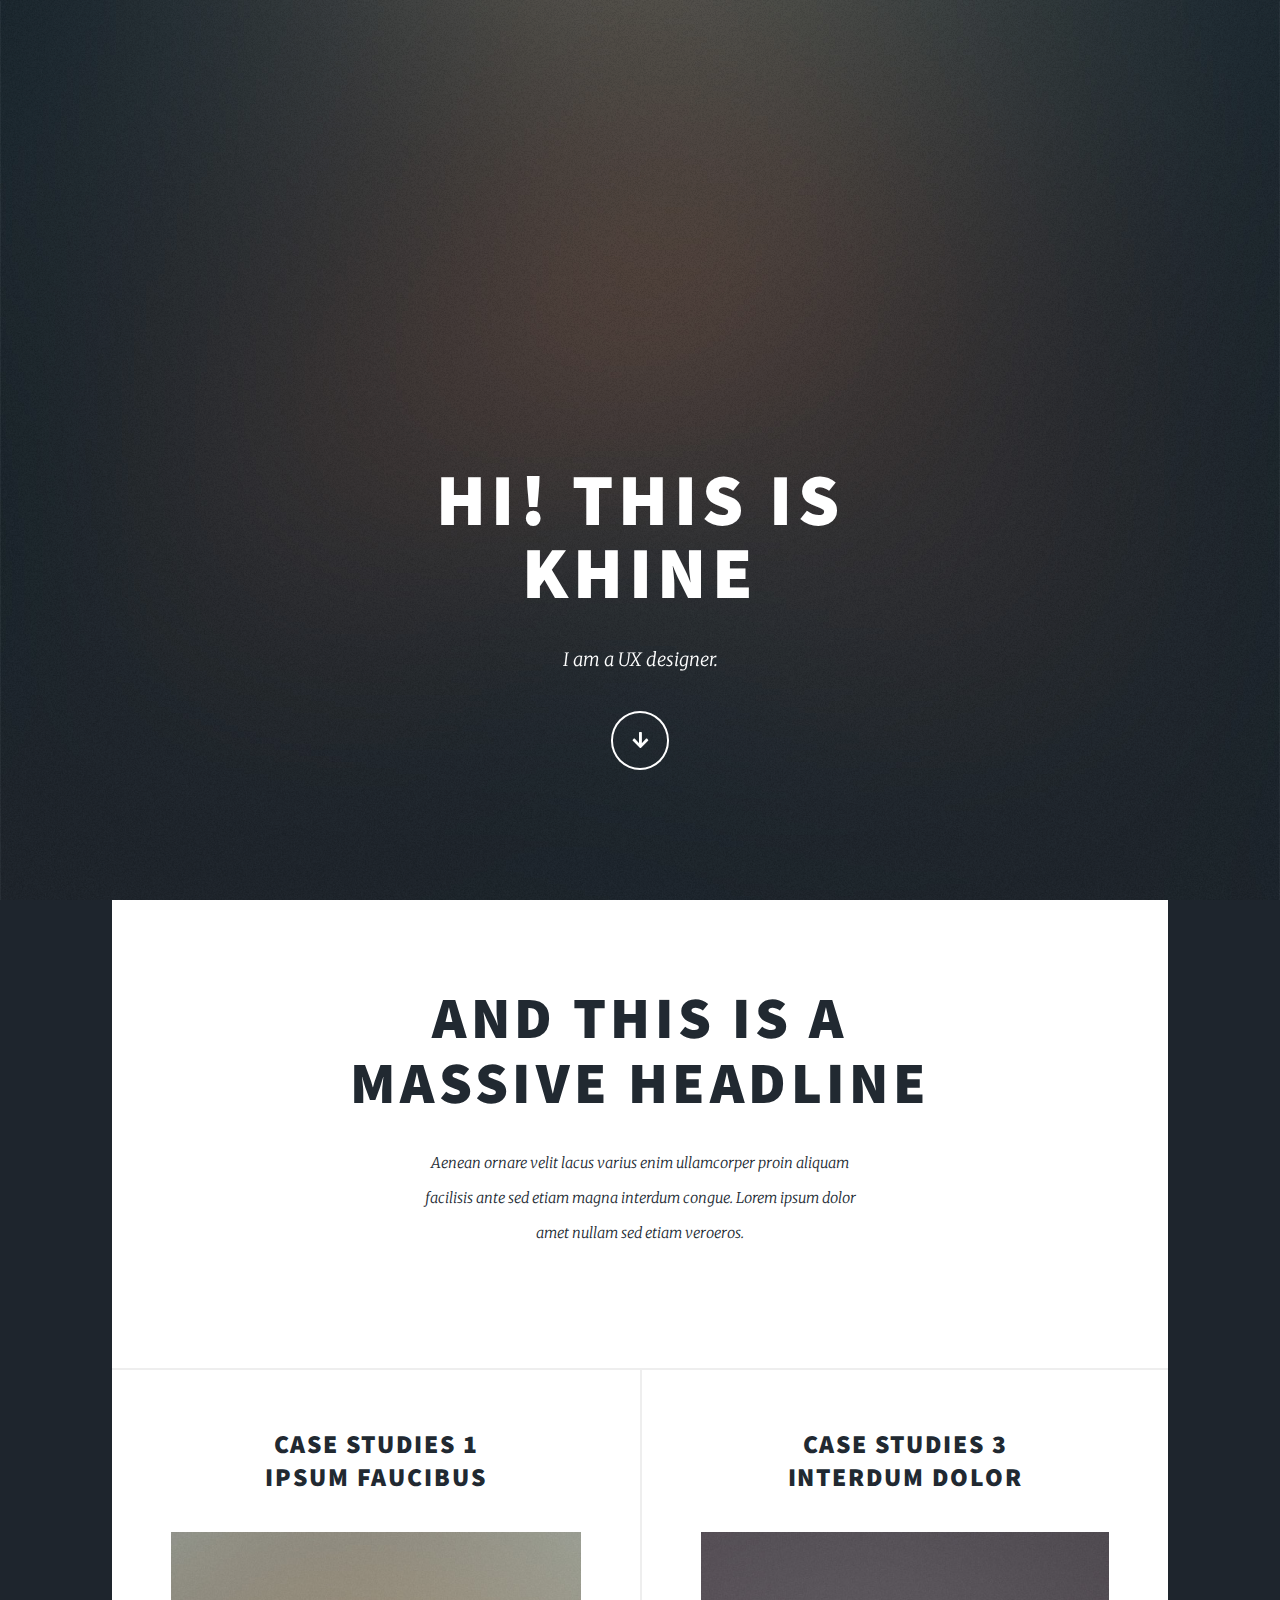
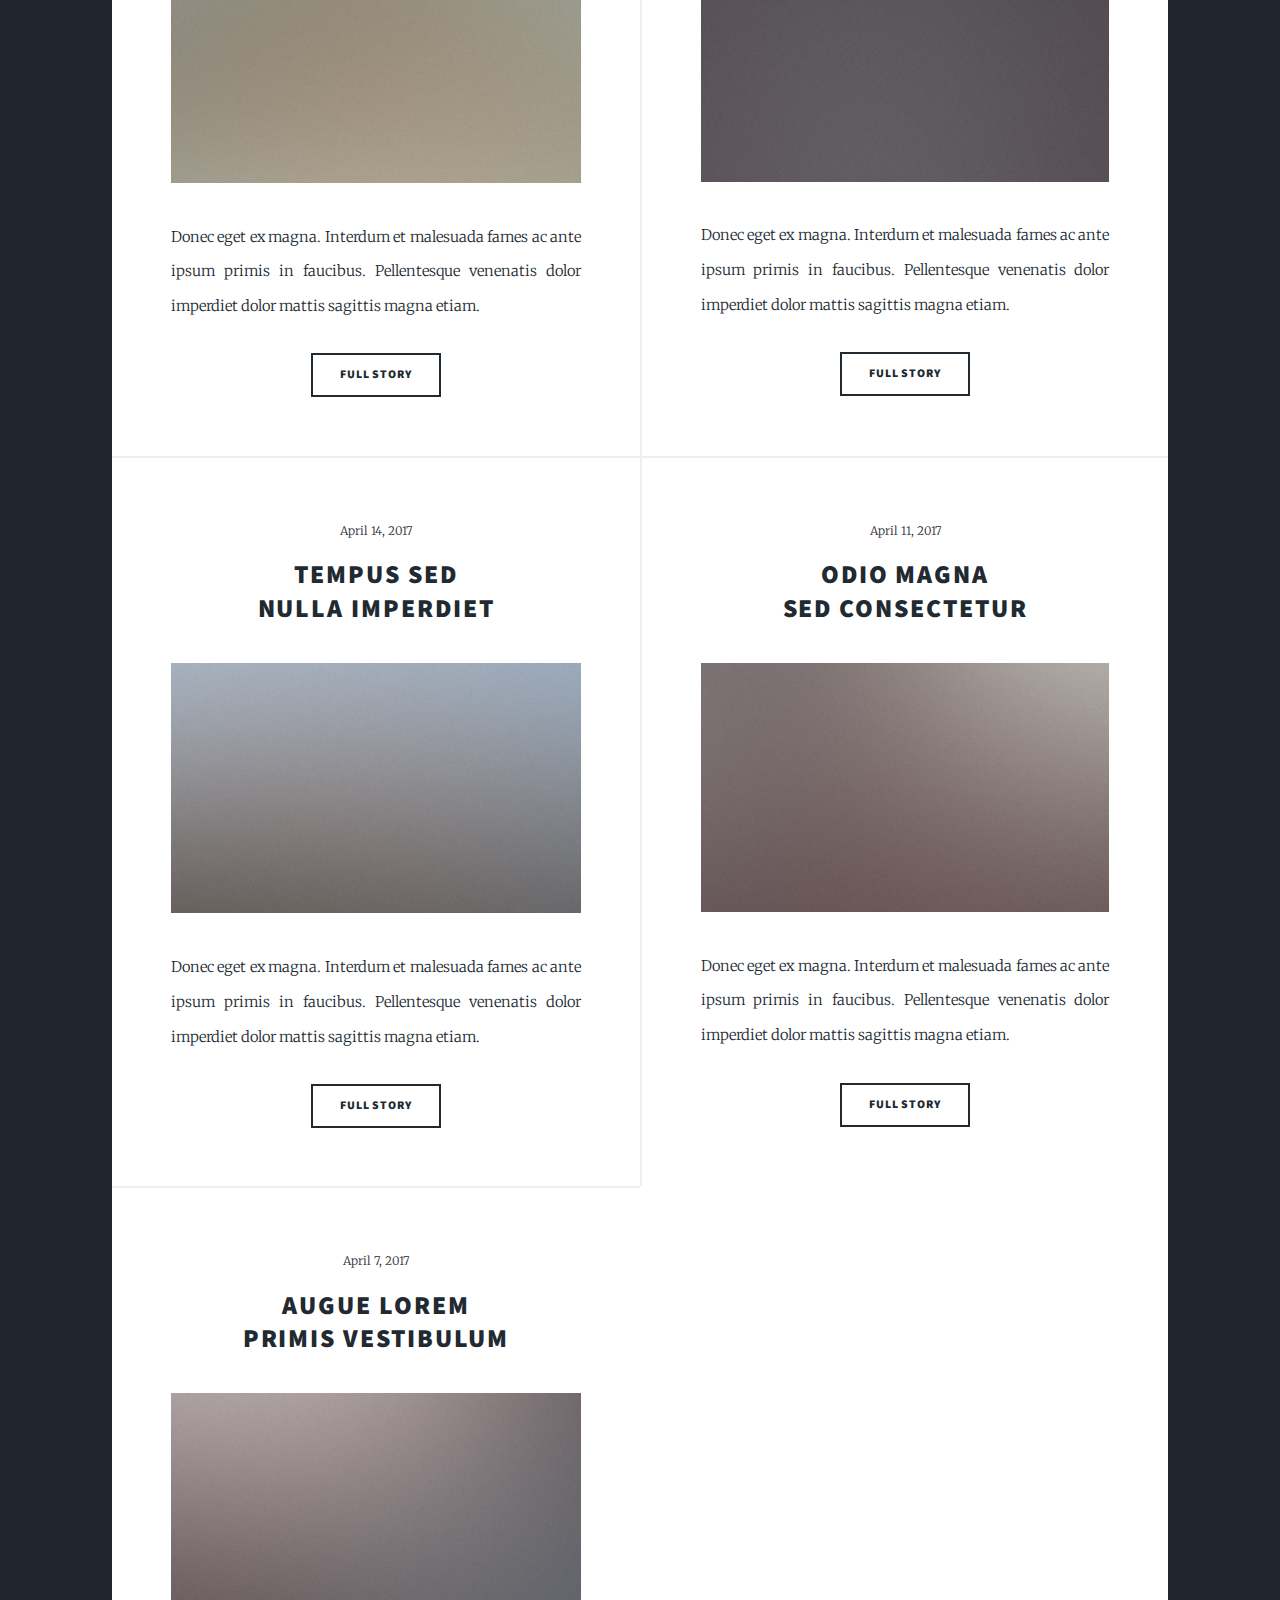
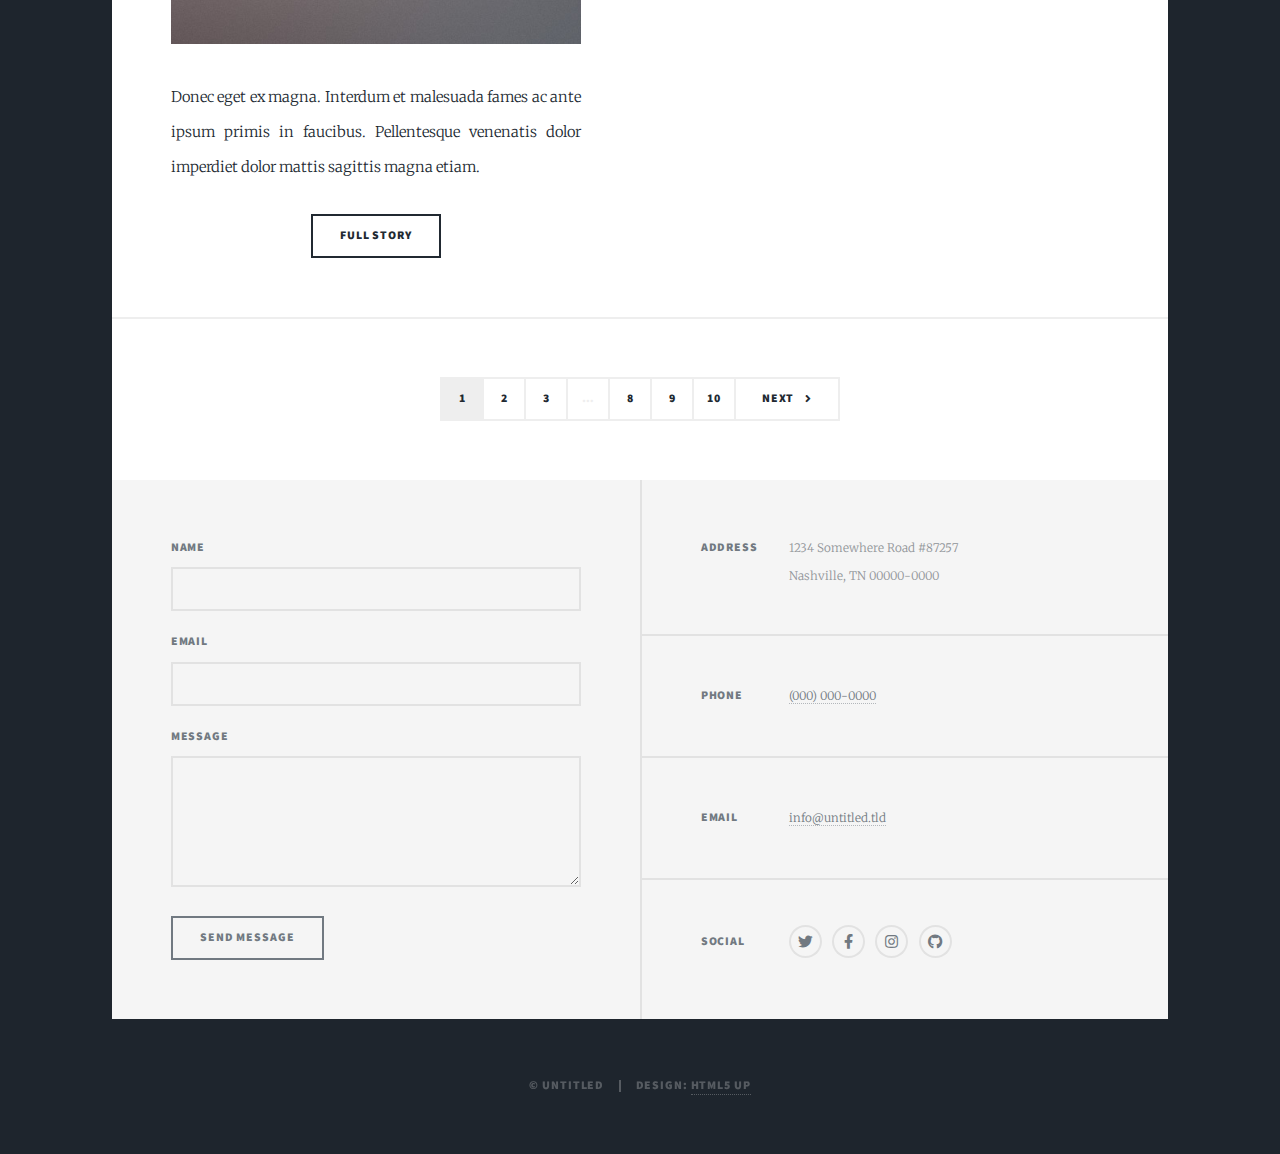
==== index.html @ d85bef2a "Add files via upload" ====
<!DOCTYPE HTML>
<!--
	Massively by HTML5 UP
	html5up.net | @ajlkn
	Free for personal and commercial use under the CCA 3.0 license (html5up.net/license)
-->
<html>
	<head>
		<title>My Portfolio</title>
		<meta charset="utf-8" />
		<meta name="viewport" content="width=device-width, initial-scale=1, user-scalable=no" />
		<link rel="stylesheet" href="assets/css/main.css" />
		<noscript><link rel="stylesheet" href="assets/css/noscript.css" /></noscript>
	</head>
	<body class="is-preload">

		<!-- Wrapper -->
			<div id="wrapper" class="fade-in">

				<!-- Intro -->
					<div id="intro">
						
						<h1>Hi!	This is<br />
						Khine</h1>
						<p>I am a UX designer<!--a href="https://twitter.com/ajlkn">@ajlkn</a> for <a href="https://html5up.net">HTML5 UP</a><br />
						and released for free under the <a href="https://html5up.net/license">Creative Commons license</a-->.</p>
						<ul class="actions">
							<li><a href="#header" class="button icon solid solo fa-arrow-down scrolly">Continue</a></li>
						</ul>
					</div>

				<!-- Header -->
					<header id="header">
						<a href="index.html" class="logo">About Me</a>
					</header>

				<!-- Nav 
					<nav id="nav">
						<ul class="links">
							<li class="active"><a href="index.html">Case studies</a></li>
							<li><a href="generic.html">Projects</a></li>
							<li><a href="elements.html">Expertise</a></li>
							<li><a href="elements.html">About me</a></li>
						</ul>
						<ul class="icons">
							<li><a href="#" class="icon brands fa-twitter"><span class="label">Twitter</span></a></li>
							<li><a href="#" class="icon brands fa-facebook-f"><span class="label">Facebook</span></a></li>
							<li><a href="#" class="icon brands fa-instagram"><span class="label">Instagram</span></a></li>
							<li><a href="#" class="icon brands fa-github"><span class="label">GitHub</span></a></li>
						</ul>
					</nav>
				-->
				<!-- Main -->
					<div id="main">

						<!-- Featured Post -->
							<article class="post featured">
								<header class="major">
									<!--span class="date">April 25, 2017</span-->
									<h2><a href="#">And this is a<br />
									massive headline</a></h2>
									<p>Aenean ornare velit lacus varius enim ullamcorper proin aliquam<br />
									facilisis ante sed etiam magna interdum congue. Lorem ipsum dolor<br />
									amet nullam sed etiam veroeros.</p>
								</header>
								<!--a href="#" class="image main"><img src="images/pic01.jpg" alt="" /></a>
								<ul class="actions special">
									<li><a href="#" class="button large">Full Story</a></li>
								</ul-->
							</article>

						<!-- Posts -->
							<section class="posts">
								<article>
									<header>
										
										<h2><a href="#">Case studies 1<br />
										ipsum faucibus</a></h2>
									</header>
									<a href="#" class="image fit"><img src="images/pic02.jpg" alt="" /></a>
									<p>Donec eget ex magna. Interdum et malesuada fames ac ante ipsum primis in faucibus. Pellentesque venenatis dolor imperdiet dolor mattis sagittis magna etiam.</p>
									<ul class="actions special">
										<li><a href="#" class="button">Full Story</a></li>
									</ul>
								</article>
								<article>
									<header>
										<!--span class="date">April 22, 2017</span>
										<h2><a href="#">Case studies 2<br />
										imperdiet lorem</a></h2>
									</header>
									<a href="#" class="image fit"><img src="images/pic03.jpg" alt="" /></a>
									<p>Donec eget ex magna. Interdum et malesuada fames ac ante ipsum primis in faucibus. Pellentesque venenatis dolor imperdiet dolor mattis sagittis magna etiam.</p>
									<ul class="actions special">
										<li><a href="#" class="button">Full Story</a></li>
									</ul>
								</article>
								<article>
									<header>
										<!--span class="date">April 18, 2017</span-->
										<h2><a href="#">Case studies 3<br />
										interdum dolor</a></h2>
									</header>
									<a href="#" class="image fit"><img src="images/pic04.jpg" alt="" /></a>
									<p>Donec eget ex magna. Interdum et malesuada fames ac ante ipsum primis in faucibus. Pellentesque venenatis dolor imperdiet dolor mattis sagittis magna etiam.</p>
									<ul class="actions special">
										<li><a href="#" class="button">Full Story</a></li>
									</ul>
								</article>
								<article>
									<header>
										<span class="date">April 14, 2017</span>
										<h2><a href="#">Tempus sed<br />
										nulla imperdiet</a></h2>
									</header>
									<a href="#" class="image fit"><img src="images/pic05.jpg" alt="" /></a>
									<p>Donec eget ex magna. Interdum et malesuada fames ac ante ipsum primis in faucibus. Pellentesque venenatis dolor imperdiet dolor mattis sagittis magna etiam.</p>
									<ul class="actions special">
										<li><a href="#" class="button">Full Story</a></li>
									</ul>
								</article>
								<article>
									<header>
										<span class="date">April 11, 2017</span>
										<h2><a href="#">Odio magna<br />
										sed consectetur</a></h2>
									</header>
									<a href="#" class="image fit"><img src="images/pic06.jpg" alt="" /></a>
									<p>Donec eget ex magna. Interdum et malesuada fames ac ante ipsum primis in faucibus. Pellentesque venenatis dolor imperdiet dolor mattis sagittis magna etiam.</p>
									<ul class="actions special">
										<li><a href="#" class="button">Full Story</a></li>
									</ul>
								</article>
								<article>
									<header>
										<span class="date">April 7, 2017</span>
										<h2><a href="#">Augue lorem<br />
										primis vestibulum</a></h2>
									</header>
									<a href="#" class="image fit"><img src="images/pic07.jpg" alt="" /></a>
									<p>Donec eget ex magna. Interdum et malesuada fames ac ante ipsum primis in faucibus. Pellentesque venenatis dolor imperdiet dolor mattis sagittis magna etiam.</p>
									<ul class="actions special">
										<li><a href="#" class="button">Full Story</a></li>
									</ul>
								</article>
							</section>

						<!-- Footer -->
							<footer>
								<div class="pagination">
									<!--<a href="#" class="previous">Prev</a>-->
									<a href="#" class="page active">1</a>
									<a href="#" class="page">2</a>
									<a href="#" class="page">3</a>
									<span class="extra">&hellip;</span>
									<a href="#" class="page">8</a>
									<a href="#" class="page">9</a>
									<a href="#" class="page">10</a>
									<a href="#" class="next">Next</a>
								</div>
							</footer>

					</div>

				<!-- Footer -->
					<footer id="footer">
						<section>
							<form method="post" action="#">
								<div class="fields">
									<div class="field">
										<label for="name">Name</label>
										<input type="text" name="name" id="name" />
									</div>
									<div class="field">
										<label for="email">Email</label>
										<input type="text" name="email" id="email" />
									</div>
									<div class="field">
										<label for="message">Message</label>
										<textarea name="message" id="message" rows="3"></textarea>
									</div>
								</div>
								<ul class="actions">
									<li><input type="submit" value="Send Message" /></li>
								</ul>
							</form>
						</section>
						<section class="split contact">
							<section class="alt">
								<h3>Address</h3>
								<p>1234 Somewhere Road #87257<br />
								Nashville, TN 00000-0000</p>
							</section>
							<section>
								<h3>Phone</h3>
								<p><a href="#">(000) 000-0000</a></p>
							</section>
							<section>
								<h3>Email</h3>
								<p><a href="#">info@untitled.tld</a></p>
							</section>
							<section>
								<h3>Social</h3>
								<ul class="icons alt">
									<li><a href="#" class="icon brands alt fa-twitter"><span class="label">Twitter</span></a></li>
									<li><a href="#" class="icon brands alt fa-facebook-f"><span class="label">Facebook</span></a></li>
									<li><a href="#" class="icon brands alt fa-instagram"><span class="label">Instagram</span></a></li>
									<li><a href="#" class="icon brands alt fa-github"><span class="label">GitHub</span></a></li>
								</ul>
							</section>
						</section>
					</footer>

				<!-- Copyright -->
					<div id="copyright">
						<ul><li>&copy; Untitled</li><li>Design: <a href="https://html5up.net">HTML5 UP</a></li></ul>
					</div>

			</div>

		<!-- Scripts -->
			<script src="assets/js/jquery.min.js"></script>
			<script src="assets/js/jquery.scrollex.min.js"></script>
			<script src="assets/js/jquery.scrolly.min.js"></script>
			<script src="assets/js/browser.min.js"></script>
			<script src="assets/js/breakpoints.min.js"></script>
			<script src="assets/js/util.js"></script>
			<script src="assets/js/main.js"></script>

	</body>
</html>
---- assets/css/main.css ----
@import url(fontawesome-all.min.css);
@import url("https://fonts.googleapis.com/css?family=Merriweather:300,700,300italic,700italic|Source+Sans+Pro:900");

/*
	Massively by HTML5 UP
	html5up.net | @ajlkn
	Free for personal and commercial use under the CCA 3.0 license (html5up.net/license)
*/

html, body, div, span, applet, object,
iframe, h1, h2, h3, h4, h5, h6, p, blockquote,
pre, a, abbr, acronym, address, big, cite,
code, del, dfn, em, img, ins, kbd, q, s, samp,
small, strike, strong, sub, sup, tt, var, b,
u, i, center, dl, dt, dd, ol, ul, li, fieldset,
form, label, legend, table, caption, tbody,
tfoot, thead, tr, th, td, article, aside,
canvas, details, embed, figure, figcaption,
footer, header, hgroup, menu, nav, output, ruby,
section, summary, time, mark, audio, video {
	margin: 0;
	padding: 0;
	border: 0;
	font-size: 100%;
	font: inherit;
	vertical-align: baseline;}

article, aside, details, figcaption, figure,
footer, header, hgroup, menu, nav, section {
	display: block;}

body {
	line-height: 1;
}

ol, ul {
	list-style: none;
}

blockquote, q {
	quotes: none;
}

	blockquote:before, blockquote:after, q:before, q:after {
		content: '';
		content: none;
	}

table {
	border-collapse: collapse;
	border-spacing: 0;
}

body {
	-webkit-text-size-adjust: none;
}

mark {
	background-color: transparent;
	color: inherit;
}

input::-moz-focus-inner {
	border: 0;
	padding: 0;
}

input, select, textarea {
	-moz-appearance: none;
	-webkit-appearance: none;
	-ms-appearance: none;
	appearance: none;
}

/* Basic */

	@-ms-viewport {
		width: device-width;
	}

	body {
		-ms-overflow-style: scrollbar;
	}

	@media screen and (max-width: 480px) {

		html, body {
			min-width: 320px;
		}

	}

	html {
		box-sizing: border-box;
	}

	*, *:before, *:after {
		box-sizing: inherit;
	}

	body {
		background-color: #1e252d;
	}

		body.is-preload *, body.is-preload *:before, body.is-preload *:after {
			-moz-animation: none !important;
			-webkit-animation: none !important;
			-ms-animation: none !important;
			animation: none !important;
			-moz-transition: none !important;
			-webkit-transition: none !important;
			-ms-transition: none !important;
			transition: none !important;
		}

/* Type */

	html {
		font-size: 16pt;
	}

		@media screen and (max-width: 1680px) {

			html {
				font-size: 12pt;
			}

		}

		@media screen and (max-width: 1280px) {

			html {
				font-size: 11pt;
			}

		}

		@media screen and (max-width: 360px) {

			html {
				font-size: 10pt;
			}

		}

	body {
		color: #212931;
	}

	body, input, select, textarea {
		font-family: "Merriweather", Georgia, serif;
		font-weight: 300;
		font-size: 1rem;
		line-height: 2.375;
	}

	a {
		-moz-transition: color 0.2s ease-in-out, background-color 0.2s ease-in-out, border-color 0.2s ease-in-out, box-shadow 0.2s ease-in-out;
		-webkit-transition: color 0.2s ease-in-out, background-color 0.2s ease-in-out, border-color 0.2s ease-in-out, box-shadow 0.2s ease-in-out;
		-ms-transition: color 0.2s ease-in-out, background-color 0.2s ease-in-out, border-color 0.2s ease-in-out, box-shadow 0.2s ease-in-out;
		transition: color 0.2s ease-in-out, background-color 0.2s ease-in-out, border-color 0.2s ease-in-out, box-shadow 0.2s ease-in-out;
		border-bottom: dotted 1px;
		text-decoration: none;
	}

		a:hover {
			border-bottom-color: transparent;
		}

	strong, b {
		font-weight: 600;
	}

	em, i {
		font-style: italic;
	}

	p {
		text-align: justify;
		margin: 0 0 2rem 0;
	}

	h1, h2, h3, h4, h5, h6 {
		font-family: "Source Sans Pro", Helvetica, sans-serif;
		font-weight: 900;
		line-height: 1.5;
		letter-spacing: 0.075em;
		text-transform: uppercase;
		margin: 0 0 1rem 0;
	}

		h1 a, h2 a, h3 a, h4 a, h5 a, h6 a {
			border-bottom: 0;
			color: inherit;
			text-decoration: none;
		}

	h1 {
		font-size: 4rem;
		line-height: 1.1;
		margin: 0 0 2rem 0;
	}

	h2 {
		font-size: 1.75rem;
		line-height: 1.3;
		margin: 0 0 1.5rem 0;
	}

	h3 {
		font-size: 1.25rem;
		margin: 0 0 1.5rem 0;
	}

	h4 {
		font-size: 1rem;
	}

	h5 {
		font-size: 0.9rem;
	}

	h6 {
		font-size: 0.8rem;
	}

	sub {
		font-size: 0.8rem;
		position: relative;
		top: 0.5rem;
	}

	sup {
		font-size: 0.8rem;
		position: relative;
		top: -0.5rem;
	}

	blockquote {
		border-left: solid 4px;
		font-style: italic;
		margin: 0 0 2rem 0;
		padding: 0.5rem 0 0.5rem 2rem;
	}

	code {
		border: solid 2px;
		font-family: "Courier New", monospace;
		font-size: 0.9rem;
		margin: 0 0.25rem;
		padding: 0.25rem 0.65rem;
	}

	pre {
		-webkit-overflow-scrolling: touch;
		font-family: "Courier New", monospace;
		font-size: 0.9rem;
		margin: 0 0 2rem 0;
	}

		pre code {
			display: block;
			line-height: 1.75;
			padding: 1rem 1.5rem;
			overflow-x: auto;
		}

	hr {
		border: 0;
		border-bottom: solid 2px;
		margin: 3rem 0;
	}

		hr.major {
			margin: 5rem 0;
		}

	.align-left {
		text-align: left;
	}

	.align-center {
		text-align: center;
	}

	.align-right {
		text-align: right;
	}

	input, select, textarea {
		color: #212931;
	}

	a {
		color: #212931;
		border-bottom-color: rgba(33, 41, 49, 0.5);
	}

		a:hover {
			border-bottom-color: transparent;
			color: #18bfef !important;
		}

	strong, b {
		color: #212931;
	}

	h1, h2, h3, h4, h5, h6 {
		color: #212931;
	}

	blockquote {
		border-left-color: #eeeeee;
	}

	code {
		background: rgba(220, 220, 220, 0.25);
		border-color: #eeeeee;
	}

	hr {
		border-bottom-color: #eeeeee;
	}

/* Row */

	.row {
		display: flex;
		flex-wrap: wrap;
		box-sizing: border-box;
		align-items: stretch;
	}

		.row > * {
			box-sizing: border-box;
		}

		.row.gtr-uniform > * > :last-child {
			margin-bottom: 0;
		}

		.row.aln-left {
			justify-content: flex-start;
		}

		.row.aln-center {
			justify-content: center;
		}

		.row.aln-right {
			justify-content: flex-end;
		}

		.row.aln-top {
			align-items: flex-start;
		}

		.row.aln-middle {
			align-items: center;
		}

		.row.aln-bottom {
			align-items: flex-end;
		}

		.row > .imp {
			order: -1;
		}

		.row > .col-1 {
			width: 8.33333%;
		}

		.row > .off-1 {
			margin-left: 8.33333%;
		}

		.row > .col-2 {
			width: 16.66667%;
		}

		.row > .off-2 {
			margin-left: 16.66667%;
		}

		.row > .col-3 {
			width: 25%;
		}

		.row > .off-3 {
			margin-left: 25%;
		}

		.row > .col-4 {
			width: 33.33333%;
		}

		.row > .off-4 {
			margin-left: 33.33333%;
		}

		.row > .col-5 {
			width: 41.66667%;
		}

		.row > .off-5 {
			margin-left: 41.66667%;
		}

		.row > .col-6 {
			width: 50%;
		}

		.row > .off-6 {
			margin-left: 50%;
		}

		.row > .col-7 {
			width: 58.33333%;
		}

		.row > .off-7 {
			margin-left: 58.33333%;
		}

		.row > .col-8 {
			width: 66.66667%;
		}

		.row > .off-8 {
			margin-left: 66.66667%;
		}

		.row > .col-9 {
			width: 75%;
		}

		.row > .off-9 {
			margin-left: 75%;
		}

		.row > .col-10 {
			width: 83.33333%;
		}

		.row > .off-10 {
			margin-left: 83.33333%;
		}

		.row > .col-11 {
			width: 91.66667%;
		}

		.row > .off-11 {
			margin-left: 91.66667%;
		}

		.row > .col-12 {
			width: 100%;
		}

		.row > .off-12 {
			margin-left: 100%;
		}

		.row.gtr-0 {
			margin-top: 0;
			margin-left: 0rem;
		}

			.row.gtr-0 > * {
				padding: 0 0 0 0rem;
			}

			.row.gtr-0.gtr-uniform {
				margin-top: 0rem;
			}

				.row.gtr-0.gtr-uniform > * {
					padding-top: 0rem;
				}

		.row.gtr-25 {
			margin-top: 0;
			margin-left: -0.375rem;
		}

			.row.gtr-25 > * {
				padding: 0 0 0 0.375rem;
			}

			.row.gtr-25.gtr-uniform {
				margin-top: -0.375rem;
			}

				.row.gtr-25.gtr-uniform > * {
					padding-top: 0.375rem;
				}

		.row.gtr-50 {
			margin-top: 0;
			margin-left: -0.75rem;
		}

			.row.gtr-50 > * {
				padding: 0 0 0 0.75rem;
			}

			.row.gtr-50.gtr-uniform {
				margin-top: -0.75rem;
			}

				.row.gtr-50.gtr-uniform > * {
					padding-top: 0.75rem;
				}

		.row {
			margin-top: 0;
			margin-left: -1.5rem;
		}

			.row > * {
				padding: 0 0 0 1.5rem;
			}

			.row.gtr-uniform {
				margin-top: -1.5rem;
			}

				.row.gtr-uniform > * {
					padding-top: 1.5rem;
				}

		.row.gtr-150 {
			margin-top: 0;
			margin-left: -2.25rem;
		}

			.row.gtr-150 > * {
				padding: 0 0 0 2.25rem;
			}

			.row.gtr-150.gtr-uniform {
				margin-top: -2.25rem;
			}

				.row.gtr-150.gtr-uniform > * {
					padding-top: 2.25rem;
				}

		.row.gtr-200 {
			margin-top: 0;
			margin-left: -3rem;
		}

			.row.gtr-200 > * {
				padding: 0 0 0 3rem;
			}

			.row.gtr-200.gtr-uniform {
				margin-top: -3rem;
			}

				.row.gtr-200.gtr-uniform > * {
					padding-top: 3rem;
				}

		@media screen and (max-width: 1680px) {

			.row {
				display: flex;
				flex-wrap: wrap;
				box-sizing: border-box;
				align-items: stretch;
			}

				.row > * {
					box-sizing: border-box;
				}

				.row.gtr-uniform > * > :last-child {
					margin-bottom: 0;
				}

				.row.aln-left {
					justify-content: flex-start;
				}

				.row.aln-center {
					justify-content: center;
				}

				.row.aln-right {
					justify-content: flex-end;
				}

				.row.aln-top {
					align-items: flex-start;
				}

				.row.aln-middle {
					align-items: center;
				}

				.row.aln-bottom {
					align-items: flex-end;
				}

				.row > .imp-xlarge {
					order: -1;
				}

				.row > .col-1-xlarge {
					width: 8.33333%;
				}

				.row > .off-1-xlarge {
					margin-left: 8.33333%;
				}

				.row > .col-2-xlarge {
					width: 16.66667%;
				}

				.row > .off-2-xlarge {
					margin-left: 16.66667%;
				}

				.row > .col-3-xlarge {
					width: 25%;
				}

				.row > .off-3-xlarge {
					margin-left: 25%;
				}

				.row > .col-4-xlarge {
					width: 33.33333%;
				}

				.row > .off-4-xlarge {
					margin-left: 33.33333%;
				}

				.row > .col-5-xlarge {
					width: 41.66667%;
				}

				.row > .off-5-xlarge {
					margin-left: 41.66667%;
				}

				.row > .col-6-xlarge {
					width: 50%;
				}

				.row > .off-6-xlarge {
					margin-left: 50%;
				}

				.row > .col-7-xlarge {
					width: 58.33333%;
				}

				.row > .off-7-xlarge {
					margin-left: 58.33333%;
				}

				.row > .col-8-xlarge {
					width: 66.66667%;
				}

				.row > .off-8-xlarge {
					margin-left: 66.66667%;
				}

				.row > .col-9-xlarge {
					width: 75%;
				}

				.row > .off-9-xlarge {
					margin-left: 75%;
				}

				.row > .col-10-xlarge {
					width: 83.33333%;
				}

				.row > .off-10-xlarge {
					margin-left: 83.33333%;
				}

				.row > .col-11-xlarge {
					width: 91.66667%;
				}

				.row > .off-11-xlarge {
					margin-left: 91.66667%;
				}

				.row > .col-12-xlarge {
					width: 100%;
				}

				.row > .off-12-xlarge {
					margin-left: 100%;
				}

				.row.gtr-0 {
					margin-top: 0;
					margin-left: 0rem;
				}

					.row.gtr-0 > * {
						padding: 0 0 0 0rem;
					}

					.row.gtr-0.gtr-uniform {
						margin-top: 0rem;
					}

						.row.gtr-0.gtr-uniform > * {
							padding-top: 0rem;
						}

				.row.gtr-25 {
					margin-top: 0;
					margin-left: -0.375rem;
				}

					.row.gtr-25 > * {
						padding: 0 0 0 0.375rem;
					}

					.row.gtr-25.gtr-uniform {
						margin-top: -0.375rem;
					}

						.row.gtr-25.gtr-uniform > * {
							padding-top: 0.375rem;
						}

				.row.gtr-50 {
					margin-top: 0;
					margin-left: -0.75rem;
				}

					.row.gtr-50 > * {
						padding: 0 0 0 0.75rem;
					}

					.row.gtr-50.gtr-uniform {
						margin-top: -0.75rem;
					}

						.row.gtr-50.gtr-uniform > * {
							padding-top: 0.75rem;
						}

				.row {
					margin-top: 0;
					margin-left: -1.5rem;
				}

					.row > * {
						padding: 0 0 0 1.5rem;
					}

					.row.gtr-uniform {
						margin-top: -1.5rem;
					}

						.row.gtr-uniform > * {
							padding-top: 1.5rem;
						}

				.row.gtr-150 {
					margin-top: 0;
					margin-left: -2.25rem;
				}

					.row.gtr-150 > * {
						padding: 0 0 0 2.25rem;
					}

					.row.gtr-150.gtr-uniform {
						margin-top: -2.25rem;
					}

						.row.gtr-150.gtr-uniform > * {
							padding-top: 2.25rem;
						}

				.row.gtr-200 {
					margin-top: 0;
					margin-left: -3rem;
				}

					.row.gtr-200 > * {
						padding: 0 0 0 3rem;
					}

					.row.gtr-200.gtr-uniform {
						margin-top: -3rem;
					}

						.row.gtr-200.gtr-uniform > * {
							padding-top: 3rem;
						}

		}

		@media screen and (max-width: 1280px) {

			.row {
				display: flex;
				flex-wrap: wrap;
				box-sizing: border-box;
				align-items: stretch;
			}

				.row > * {
					box-sizing: border-box;
				}

				.row.gtr-uniform > * > :last-child {
					margin-bottom: 0;
				}

				.row.aln-left {
					justify-content: flex-start;
				}

				.row.aln-center {
					justify-content: center;
				}

				.row.aln-right {
					justify-content: flex-end;
				}

				.row.aln-top {
					align-items: flex-start;
				}

				.row.aln-middle {
					align-items: center;
				}

				.row.aln-bottom {
					align-items: flex-end;
				}

				.row > .imp-large {
					order: -1;
				}

				.row > .col-1-large {
					width: 8.33333%;
				}

				.row > .off-1-large {
					margin-left: 8.33333%;
				}

				.row > .col-2-large {
					width: 16.66667%;
				}

				.row > .off-2-large {
					margin-left: 16.66667%;
				}

				.row > .col-3-large {
					width: 25%;
				}

				.row > .off-3-large {
					margin-left: 25%;
				}

				.row > .col-4-large {
					width: 33.33333%;
				}

				.row > .off-4-large {
					margin-left: 33.33333%;
				}

				.row > .col-5-large {
					width: 41.66667%;
				}

				.row > .off-5-large {
					margin-left: 41.66667%;
				}

				.row > .col-6-large {
					width: 50%;
				}

				.row > .off-6-large {
					margin-left: 50%;
				}

				.row > .col-7-large {
					width: 58.33333%;
				}

				.row > .off-7-large {
					margin-left: 58.33333%;
				}

				.row > .col-8-large {
					width: 66.66667%;
				}

				.row > .off-8-large {
					margin-left: 66.66667%;
				}

				.row > .col-9-large {
					width: 75%;
				}

				.row > .off-9-large {
					margin-left: 75%;
				}

				.row > .col-10-large {
					width: 83.33333%;
				}

				.row > .off-10-large {
					margin-left: 83.33333%;
				}

				.row > .col-11-large {
					width: 91.66667%;
				}

				.row > .off-11-large {
					margin-left: 91.66667%;
				}

				.row > .col-12-large {
					width: 100%;
				}

				.row > .off-12-large {
					margin-left: 100%;
				}

				.row.gtr-0 {
					margin-top: 0;
					margin-left: 0rem;
				}

					.row.gtr-0 > * {
						padding: 0 0 0 0rem;
					}

					.row.gtr-0.gtr-uniform {
						margin-top: 0rem;
					}

						.row.gtr-0.gtr-uniform > * {
							padding-top: 0rem;
						}

				.row.gtr-25 {
					margin-top: 0;
					margin-left: -0.375rem;
				}

					.row.gtr-25 > * {
						padding: 0 0 0 0.375rem;
					}

					.row.gtr-25.gtr-uniform {
						margin-top: -0.375rem;
					}

						.row.gtr-25.gtr-uniform > * {
							padding-top: 0.375rem;
						}

				.row.gtr-50 {
					margin-top: 0;
					margin-left: -0.75rem;
				}

					.row.gtr-50 > * {
						padding: 0 0 0 0.75rem;
					}

					.row.gtr-50.gtr-uniform {
						margin-top: -0.75rem;
					}

						.row.gtr-50.gtr-uniform > * {
							padding-top: 0.75rem;
						}

				.row {
					margin-top: 0;
					margin-left: -1.5rem;
				}

					.row > * {
						padding: 0 0 0 1.5rem;
					}

					.row.gtr-uniform {
						margin-top: -1.5rem;
					}

						.row.gtr-uniform > * {
							padding-top: 1.5rem;
						}

				.row.gtr-150 {
					margin-top: 0;
					margin-left: -2.25rem;
				}

					.row.gtr-150 > * {
						padding: 0 0 0 2.25rem;
					}

					.row.gtr-150.gtr-uniform {
						margin-top: -2.25rem;
					}

						.row.gtr-150.gtr-uniform > * {
							padding-top: 2.25rem;
						}

				.row.gtr-200 {
					margin-top: 0;
					margin-left: -3rem;
				}

					.row.gtr-200 > * {
						padding: 0 0 0 3rem;
					}

					.row.gtr-200.gtr-uniform {
						margin-top: -3rem;
					}

						.row.gtr-200.gtr-uniform > * {
							padding-top: 3rem;
						}

		}

		@media screen and (max-width: 980px) {

			.row {
				display: flex;
				flex-wrap: wrap;
				box-sizing: border-box;
				align-items: stretch;
			}

				.row > * {
					box-sizing: border-box;
				}

				.row.gtr-uniform > * > :last-child {
					margin-bottom: 0;
				}

				.row.aln-left {
					justify-content: flex-start;
				}

				.row.aln-center {
					justify-content: center;
				}

				.row.aln-right {
					justify-content: flex-end;
				}

				.row.aln-top {
					align-items: flex-start;
				}

				.row.aln-middle {
					align-items: center;
				}

				.row.aln-bottom {
					align-items: flex-end;
				}

				.row > .imp-medium {
					order: -1;
				}

				.row > .col-1-medium {
					width: 8.33333%;
				}

				.row > .off-1-medium {
					margin-left: 8.33333%;
				}

				.row > .col-2-medium {
					width: 16.66667%;
				}

				.row > .off-2-medium {
					margin-left: 16.66667%;
				}

				.row > .col-3-medium {
					width: 25%;
				}

				.row > .off-3-medium {
					margin-left: 25%;
				}

				.row > .col-4-medium {
					width: 33.33333%;
				}

				.row > .off-4-medium {
					margin-left: 33.33333%;
				}

				.row > .col-5-medium {
					width: 41.66667%;
				}

				.row > .off-5-medium {
					margin-left: 41.66667%;
				}

				.row > .col-6-medium {
					width: 50%;
				}

				.row > .off-6-medium {
					margin-left: 50%;
				}

				.row > .col-7-medium {
					width: 58.33333%;
				}

				.row > .off-7-medium {
					margin-left: 58.33333%;
				}

				.row > .col-8-medium {
					width: 66.66667%;
				}

				.row > .off-8-medium {
					margin-left: 66.66667%;
				}

				.row > .col-9-medium {
					width: 75%;
				}

				.row > .off-9-medium {
					margin-left: 75%;
				}

				.row > .col-10-medium {
					width: 83.33333%;
				}

				.row > .off-10-medium {
					margin-left: 83.33333%;
				}

				.row > .col-11-medium {
					width: 91.66667%;
				}

				.row > .off-11-medium {
					margin-left: 91.66667%;
				}

				.row > .col-12-medium {
					width: 100%;
				}

				.row > .off-12-medium {
					margin-left: 100%;
				}

				.row.gtr-0 {
					margin-top: 0;
					margin-left: 0rem;
				}

					.row.gtr-0 > * {
						padding: 0 0 0 0rem;
					}

					.row.gtr-0.gtr-uniform {
						margin-top: 0rem;
					}

						.row.gtr-0.gtr-uniform > * {
							padding-top: 0rem;
						}

				.row.gtr-25 {
					margin-top: 0;
					margin-left: -0.375rem;
				}

					.row.gtr-25 > * {
						padding: 0 0 0 0.375rem;
					}

					.row.gtr-25.gtr-uniform {
						margin-top: -0.375rem;
					}

						.row.gtr-25.gtr-uniform > * {
							padding-top: 0.375rem;
						}

				.row.gtr-50 {
					margin-top: 0;
					margin-left: -0.75rem;
				}

					.row.gtr-50 > * {
						padding: 0 0 0 0.75rem;
					}

					.row.gtr-50.gtr-uniform {
						margin-top: -0.75rem;
					}

						.row.gtr-50.gtr-uniform > * {
							padding-top: 0.75rem;
						}

				.row {
					margin-top: 0;
					margin-left: -1.5rem;
				}

					.row > * {
						padding: 0 0 0 1.5rem;
					}

					.row.gtr-uniform {
						margin-top: -1.5rem;
					}

						.row.gtr-uniform > * {
							padding-top: 1.5rem;
						}

				.row.gtr-150 {
					margin-top: 0;
					margin-left: -2.25rem;
				}

					.row.gtr-150 > * {
						padding: 0 0 0 2.25rem;
					}

					.row.gtr-150.gtr-uniform {
						margin-top: -2.25rem;
					}

						.row.gtr-150.gtr-uniform > * {
							padding-top: 2.25rem;
						}

				.row.gtr-200 {
					margin-top: 0;
					margin-left: -3rem;
				}

					.row.gtr-200 > * {
						padding: 0 0 0 3rem;
					}

					.row.gtr-200.gtr-uniform {
						margin-top: -3rem;
					}

						.row.gtr-200.gtr-uniform > * {
							padding-top: 3rem;
						}

		}

		@media screen and (max-width: 736px) {

			.row {
				display: flex;
				flex-wrap: wrap;
				box-sizing: border-box;
				align-items: stretch;
			}

				.row > * {
					box-sizing: border-box;
				}

				.row.gtr-uniform > * > :last-child {
					margin-bottom: 0;
				}

				.row.aln-left {
					justify-content: flex-start;
				}

				.row.aln-center {
					justify-content: center;
				}

				.row.aln-right {
					justify-content: flex-end;
				}

				.row.aln-top {
					align-items: flex-start;
				}

				.row.aln-middle {
					align-items: center;
				}

				.row.aln-bottom {
					align-items: flex-end;
				}

				.row > .imp-small {
					order: -1;
				}

				.row > .col-1-small {
					width: 8.33333%;
				}

				.row > .off-1-small {
					margin-left: 8.33333%;
				}

				.row > .col-2-small {
					width: 16.66667%;
				}

				.row > .off-2-small {
					margin-left: 16.66667%;
				}

				.row > .col-3-small {
					width: 25%;
				}

				.row > .off-3-small {
					margin-left: 25%;
				}

				.row > .col-4-small {
					width: 33.33333%;
				}

				.row > .off-4-small {
					margin-left: 33.33333%;
				}

				.row > .col-5-small {
					width: 41.66667%;
				}

				.row > .off-5-small {
					margin-left: 41.66667%;
				}

				.row > .col-6-small {
					width: 50%;
				}

				.row > .off-6-small {
					margin-left: 50%;
				}

				.row > .col-7-small {
					width: 58.33333%;
				}

				.row > .off-7-small {
					margin-left: 58.33333%;
				}

				.row > .col-8-small {
					width: 66.66667%;
				}

				.row > .off-8-small {
					margin-left: 66.66667%;
				}

				.row > .col-9-small {
					width: 75%;
				}

				.row > .off-9-small {
					margin-left: 75%;
				}

				.row > .col-10-small {
					width: 83.33333%;
				}

				.row > .off-10-small {
					margin-left: 83.33333%;
				}

				.row > .col-11-small {
					width: 91.66667%;
				}

				.row > .off-11-small {
					margin-left: 91.66667%;
				}

				.row > .col-12-small {
					width: 100%;
				}

				.row > .off-12-small {
					margin-left: 100%;
				}

				.row.gtr-0 {
					margin-top: 0;
					margin-left: 0rem;
				}

					.row.gtr-0 > * {
						padding: 0 0 0 0rem;
					}

					.row.gtr-0.gtr-uniform {
						margin-top: 0rem;
					}

						.row.gtr-0.gtr-uniform > * {
							padding-top: 0rem;
						}

				.row.gtr-25 {
					margin-top: 0;
					margin-left: -0.375rem;
				}

					.row.gtr-25 > * {
						padding: 0 0 0 0.375rem;
					}

					.row.gtr-25.gtr-uniform {
						margin-top: -0.375rem;
					}

						.row.gtr-25.gtr-uniform > * {
							padding-top: 0.375rem;
						}

				.row.gtr-50 {
					margin-top: 0;
					margin-left: -0.75rem;
				}

					.row.gtr-50 > * {
						padding: 0 0 0 0.75rem;
					}

					.row.gtr-50.gtr-uniform {
						margin-top: -0.75rem;
					}

						.row.gtr-50.gtr-uniform > * {
							padding-top: 0.75rem;
						}

				.row {
					margin-top: 0;
					margin-left: -1.5rem;
				}

					.row > * {
						padding: 0 0 0 1.5rem;
					}

					.row.gtr-uniform {
						margin-top: -1.5rem;
					}

						.row.gtr-uniform > * {
							padding-top: 1.5rem;
						}

				.row.gtr-150 {
					margin-top: 0;
					margin-left: -2.25rem;
				}

					.row.gtr-150 > * {
						padding: 0 0 0 2.25rem;
					}

					.row.gtr-150.gtr-uniform {
						margin-top: -2.25rem;
					}

						.row.gtr-150.gtr-uniform > * {
							padding-top: 2.25rem;
						}

				.row.gtr-200 {
					margin-top: 0;
					margin-left: -3rem;
				}

					.row.gtr-200 > * {
						padding: 0 0 0 3rem;
					}

					.row.gtr-200.gtr-uniform {
						margin-top: -3rem;
					}

						.row.gtr-200.gtr-uniform > * {
							padding-top: 3rem;
						}

		}

		@media screen and (max-width: 480px) {

			.row {
				display: flex;
				flex-wrap: wrap;
				box-sizing: border-box;
				align-items: stretch;
			}

				.row > * {
					box-sizing: border-box;
				}

				.row.gtr-uniform > * > :last-child {
					margin-bottom: 0;
				}

				.row.aln-left {
					justify-content: flex-start;
				}

				.row.aln-center {
					justify-content: center;
				}

				.row.aln-right {
					justify-content: flex-end;
				}

				.row.aln-top {
					align-items: flex-start;
				}

				.row.aln-middle {
					align-items: center;
				}

				.row.aln-bottom {
					align-items: flex-end;
				}

				.row > .imp-xsmall {
					order: -1;
				}

				.row > .col-1-xsmall {
					width: 8.33333%;
				}

				.row > .off-1-xsmall {
					margin-left: 8.33333%;
				}

				.row > .col-2-xsmall {
					width: 16.66667%;
				}

				.row > .off-2-xsmall {
					margin-left: 16.66667%;
				}

				.row > .col-3-xsmall {
					width: 25%;
				}

				.row > .off-3-xsmall {
					margin-left: 25%;
				}

				.row > .col-4-xsmall {
					width: 33.33333%;
				}

				.row > .off-4-xsmall {
					margin-left: 33.33333%;
				}

				.row > .col-5-xsmall {
					width: 41.66667%;
				}

				.row > .off-5-xsmall {
					margin-left: 41.66667%;
				}

				.row > .col-6-xsmall {
					width: 50%;
				}

				.row > .off-6-xsmall {
					margin-left: 50%;
				}

				.row > .col-7-xsmall {
					width: 58.33333%;
				}

				.row > .off-7-xsmall {
					margin-left: 58.33333%;
				}

				.row > .col-8-xsmall {
					width: 66.66667%;
				}

				.row > .off-8-xsmall {
					margin-left: 66.66667%;
				}

				.row > .col-9-xsmall {
					width: 75%;
				}

				.row > .off-9-xsmall {
					margin-left: 75%;
				}

				.row > .col-10-xsmall {
					width: 83.33333%;
				}

				.row > .off-10-xsmall {
					margin-left: 83.33333%;
				}

				.row > .col-11-xsmall {
					width: 91.66667%;
				}

				.row > .off-11-xsmall {
					margin-left: 91.66667%;
				}

				.row > .col-12-xsmall {
					width: 100%;
				}

				.row > .off-12-xsmall {
					margin-left: 100%;
				}

				.row.gtr-0 {
					margin-top: 0;
					margin-left: 0rem;
				}

					.row.gtr-0 > * {
						padding: 0 0 0 0rem;
					}

					.row.gtr-0.gtr-uniform {
						margin-top: 0rem;
					}

						.row.gtr-0.gtr-uniform > * {
							padding-top: 0rem;
						}

				.row.gtr-25 {
					margin-top: 0;
					margin-left: -0.375rem;
				}

					.row.gtr-25 > * {
						padding: 0 0 0 0.375rem;
					}

					.row.gtr-25.gtr-uniform {
						margin-top: -0.375rem;
					}

						.row.gtr-25.gtr-uniform > * {
							padding-top: 0.375rem;
						}

				.row.gtr-50 {
					margin-top: 0;
					margin-left: -0.75rem;
				}

					.row.gtr-50 > * {
						padding: 0 0 0 0.75rem;
					}

					.row.gtr-50.gtr-uniform {
						margin-top: -0.75rem;
					}

						.row.gtr-50.gtr-uniform > * {
							padding-top: 0.75rem;
						}

				.row {
					margin-top: 0;
					margin-left: -1.5rem;
				}

					.row > * {
						padding: 0 0 0 1.5rem;
					}

					.row.gtr-uniform {
						margin-top: -1.5rem;
					}

						.row.gtr-uniform > * {
							padding-top: 1.5rem;
						}

				.row.gtr-150 {
					margin-top: 0;
					margin-left: -2.25rem;
				}

					.row.gtr-150 > * {
						padding: 0 0 0 2.25rem;
					}

					.row.gtr-150.gtr-uniform {
						margin-top: -2.25rem;
					}

						.row.gtr-150.gtr-uniform > * {
							padding-top: 2.25rem;
						}

				.row.gtr-200 {
					margin-top: 0;
					margin-left: -3rem;
				}

					.row.gtr-200 > * {
						padding: 0 0 0 3rem;
					}

					.row.gtr-200.gtr-uniform {
						margin-top: -3rem;
					}

						.row.gtr-200.gtr-uniform > * {
							padding-top: 3rem;
						}

		}

		@media screen and (max-width: 360px) {

			.row {
				display: flex;
				flex-wrap: wrap;
				box-sizing: border-box;
				align-items: stretch;
			}

				.row > * {
					box-sizing: border-box;
				}

				.row.gtr-uniform > * > :last-child {
					margin-bottom: 0;
				}

				.row.aln-left {
					justify-content: flex-start;
				}

				.row.aln-center {
					justify-content: center;
				}

				.row.aln-right {
					justify-content: flex-end;
				}

				.row.aln-top {
					align-items: flex-start;
				}

				.row.aln-middle {
					align-items: center;
				}

				.row.aln-bottom {
					align-items: flex-end;
				}

				.row > .imp-xxsmall {
					order: -1;
				}

				.row > .col-1-xxsmall {
					width: 8.33333%;
				}

				.row > .off-1-xxsmall {
					margin-left: 8.33333%;
				}

				.row > .col-2-xxsmall {
					width: 16.66667%;
				}

				.row > .off-2-xxsmall {
					margin-left: 16.66667%;
				}

				.row > .col-3-xxsmall {
					width: 25%;
				}

				.row > .off-3-xxsmall {
					margin-left: 25%;
				}

				.row > .col-4-xxsmall {
					width: 33.33333%;
				}

				.row > .off-4-xxsmall {
					margin-left: 33.33333%;
				}

				.row > .col-5-xxsmall {
					width: 41.66667%;
				}

				.row > .off-5-xxsmall {
					margin-left: 41.66667%;
				}

				.row > .col-6-xxsmall {
					width: 50%;
				}

				.row > .off-6-xxsmall {
					margin-left: 50%;
				}

				.row > .col-7-xxsmall {
					width: 58.33333%;
				}

				.row > .off-7-xxsmall {
					margin-left: 58.33333%;
				}

				.row > .col-8-xxsmall {
					width: 66.66667%;
				}

				.row > .off-8-xxsmall {
					margin-left: 66.66667%;
				}

				.row > .col-9-xxsmall {
					width: 75%;
				}

				.row > .off-9-xxsmall {
					margin-left: 75%;
				}

				.row > .col-10-xxsmall {
					width: 83.33333%;
				}

				.row > .off-10-xxsmall {
					margin-left: 83.33333%;
				}

				.row > .col-11-xxsmall {
					width: 91.66667%;
				}

				.row > .off-11-xxsmall {
					margin-left: 91.66667%;
				}

				.row > .col-12-xxsmall {
					width: 100%;
				}

				.row > .off-12-xxsmall {
					margin-left: 100%;
				}

				.row.gtr-0 {
					margin-top: 0;
					margin-left: 0rem;
				}

					.row.gtr-0 > * {
						padding: 0 0 0 0rem;
					}

					.row.gtr-0.gtr-uniform {
						margin-top: 0rem;
					}

						.row.gtr-0.gtr-uniform > * {
							padding-top: 0rem;
						}

				.row.gtr-25 {
					margin-top: 0;
					margin-left: -0.375rem;
				}

					.row.gtr-25 > * {
						padding: 0 0 0 0.375rem;
					}

					.row.gtr-25.gtr-uniform {
						margin-top: -0.375rem;
					}

						.row.gtr-25.gtr-uniform > * {
							padding-top: 0.375rem;
						}

				.row.gtr-50 {
					margin-top: 0;
					margin-left: -0.75rem;
				}

					.row.gtr-50 > * {
						padding: 0 0 0 0.75rem;
					}

					.row.gtr-50.gtr-uniform {
						margin-top: -0.75rem;
					}

						.row.gtr-50.gtr-uniform > * {
							padding-top: 0.75rem;
						}

				.row {
					margin-top: 0;
					margin-left: -1.5rem;
				}

					.row > * {
						padding: 0 0 0 1.5rem;
					}

					.row.gtr-uniform {
						margin-top: -1.5rem;
					}

						.row.gtr-uniform > * {
							padding-top: 1.5rem;
						}

				.row.gtr-150 {
					margin-top: 0;
					margin-left: -2.25rem;
				}

					.row.gtr-150 > * {
						padding: 0 0 0 2.25rem;
					}

					.row.gtr-150.gtr-uniform {
						margin-top: -2.25rem;
					}

						.row.gtr-150.gtr-uniform > * {
							padding-top: 2.25rem;
						}

				.row.gtr-200 {
					margin-top: 0;
					margin-left: -3rem;
				}

					.row.gtr-200 > * {
						padding: 0 0 0 3rem;
					}

					.row.gtr-200.gtr-uniform {
						margin-top: -3rem;
					}

						.row.gtr-200.gtr-uniform > * {
							padding-top: 3rem;
						}

		}

/* Box */

	.box {
		border: solid 2px;
		margin-bottom: 2rem;
		padding: 1.5rem;
	}

		.box > :last-child,
		.box > :last-child > :last-child,
		.box > :last-child > :last-child > :last-child {
			margin-bottom: 0;
		}

		.box.alt {
			border: 0;
			border-radius: 0;
			padding: 0;
		}

	.box {
		border-color: #eeeeee;
	}

/* Button */

	input[type="submit"],
	input[type="reset"],
	input[type="button"],
	button,
	.button {
		-moz-appearance: none;
		-webkit-appearance: none;
		-ms-appearance: none;
		appearance: none;
		-moz-transition: background-color 0.2s ease-in-out, box-shadow 0.2s ease-in-out, color 0.2s ease-in-out;
		-webkit-transition: background-color 0.2s ease-in-out, box-shadow 0.2s ease-in-out, color 0.2s ease-in-out;
		-ms-transition: background-color 0.2s ease-in-out, box-shadow 0.2s ease-in-out, color 0.2s ease-in-out;
		transition: background-color 0.2s ease-in-out, box-shadow 0.2s ease-in-out, color 0.2s ease-in-out;
		border: 0;
		border-radius: 0;
		cursor: pointer;
		display: inline-block;
		font-family: "Source Sans Pro", Helvetica, sans-serif;
		font-size: 0.8rem;
		font-weight: 900;
		letter-spacing: 0.075em;
		height: 3rem;
		line-height: 3rem;
		padding: 0 2rem;
		text-align: center;
		text-decoration: none;
		text-transform: uppercase;
		white-space: nowrap;
	}

		input[type="submit"].icon:before,
		input[type="reset"].icon:before,
		input[type="button"].icon:before,
		button.icon:before,
		.button.icon:before {
			margin-right: 0.5rem;
		}

		input[type="submit"].icon.solo,
		input[type="reset"].icon.solo,
		input[type="button"].icon.solo,
		button.icon.solo,
		.button.icon.solo {
			position: relative;
			width: 4rem;
			height: 4rem;
			line-height: 4rem;
			border-radius: 4rem;
			text-indent: 4rem;
			overflow: hidden;
			padding: 0;
			white-space: nowrap;
		}

			input[type="submit"].icon.solo:before,
			input[type="reset"].icon.solo:before,
			input[type="button"].icon.solo:before,
			button.icon.solo:before,
			.button.icon.solo:before {
				position: absolute;
				display: block;
				top: 0;
				left: 0;
				width: inherit;
				height: inherit;
				line-height: inherit;
				font-size: 1.25rem;
				margin-right: 0;
				text-align: center;
				text-indent: 0;
			}

		input[type="submit"].fit,
		input[type="reset"].fit,
		input[type="button"].fit,
		button.fit,
		.button.fit {
			width: 100%;
		}

		input[type="submit"].small,
		input[type="reset"].small,
		input[type="button"].small,
		button.small,
		.button.small {
			font-size: 0.7rem;
			height: 2.5rem;
			line-height: 2.5rem;
			padding: 0 1.5rem;
		}

		input[type="submit"].large,
		input[type="reset"].large,
		input[type="button"].large,
		button.large,
		.button.large {
			font-size: 0.9rem;
			height: 3.5rem;
			line-height: 3.5rem;
			padding: 0 2.75rem;
		}

		@media screen and (max-width: 980px) {

			input[type="submit"],
			input[type="reset"],
			input[type="button"],
			button,
			.button {
				font-size: 0.9rem;
				height: 3.25rem;
				line-height: 3.25rem;
			}

				input[type="submit"].large,
				input[type="reset"].large,
				input[type="button"].large,
				button.large,
				.button.large {
					font-size: 1rem;
					height: 3.75rem;
					line-height: 3.75rem;
				}

		}

		input[type="submit"].disabled, input[type="submit"]:disabled,
		input[type="reset"].disabled,
		input[type="reset"]:disabled,
		input[type="button"].disabled,
		input[type="button"]:disabled,
		button.disabled,
		button:disabled,
		.button.disabled,
		.button:disabled {
			pointer-events: none;
			opacity: 0.25;
		}

	input[type="submit"],
	input[type="reset"],
	input[type="button"],
	button,
	.button {
		background-color: transparent;
		box-shadow: inset 0 0 0 2px #212931;
		color: #212931 !important;
	}

		input[type="submit"]:hover,
		input[type="reset"]:hover,
		input[type="button"]:hover,
		button:hover,
		.button:hover {
			box-shadow: inset 0 0 0 2px #18bfef;
			color: #18bfef !important;
		}

		input[type="submit"].primary,
		input[type="reset"].primary,
		input[type="button"].primary,
		button.primary,
		.button.primary {
			background-color: #212931;
			box-shadow: none;
			color: #ffffff !important;
		}

			input[type="submit"].primary:hover,
			input[type="reset"].primary:hover,
			input[type="button"].primary:hover,
			button.primary:hover,
			.button.primary:hover {
				background-color: #18bfef;
			}

/* Form */

	form {
		margin: 0 0 2rem 0;
	}

		form > :last-child {
			margin-bottom: 0;
		}

		form > .fields {
			display: -moz-flex;
			display: -webkit-flex;
			display: -ms-flex;
			display: flex;
			-moz-flex-wrap: wrap;
			-webkit-flex-wrap: wrap;
			-ms-flex-wrap: wrap;
			flex-wrap: wrap;
			width: calc(100% + 3rem);
			margin: -1.5rem 0 2rem -1.5rem;
		}

			form > .fields > .field {
				-moz-flex-grow: 0;
				-webkit-flex-grow: 0;
				-ms-flex-grow: 0;
				flex-grow: 0;
				-moz-flex-shrink: 0;
				-webkit-flex-shrink: 0;
				-ms-flex-shrink: 0;
				flex-shrink: 0;
				padding: 1.5rem 0 0 1.5rem;
				width: calc(100% - 1.5rem);
			}

				form > .fields > .field.half {
					width: calc(50% - 0.75rem);
				}

				form > .fields > .field.third {
					width: calc(100%/3 - 0.5rem);
				}

				form > .fields > .field.quarter {
					width: calc(25% - 0.375rem);
				}

		@media screen and (max-width: 480px) {

			form > .fields {
				width: calc(100% + 3rem);
				margin: -1.5rem 0 2rem -1.5rem;
			}

				form > .fields > .field {
					padding: 1.5rem 0 0 1.5rem;
					width: calc(100% - 1.5rem);
				}

					form > .fields > .field.half {
						width: calc(100% - 1.5rem);
					}

					form > .fields > .field.third {
						width: calc(100% - 1.5rem);
					}

					form > .fields > .field.quarter {
						width: calc(100% - 1.5rem);
					}

		}

	label {
		display: block;
		font-family: "Source Sans Pro", Helvetica, sans-serif;
		font-weight: 900;
		line-height: 1.5;
		letter-spacing: 0.075em;
		font-size: 0.8rem;
		text-transform: uppercase;
		margin: 0 0 0.75rem 0;
	}

		@media screen and (max-width: 980px) {

			label {
				font-size: 0.9rem;
			}

		}

	input[type="text"],
	input[type="password"],
	input[type="email"],
	select,
	textarea {
		-moz-appearance: none;
		-webkit-appearance: none;
		-ms-appearance: none;
		appearance: none;
		background: transparent;
		border-radius: 0;
		border: solid 2px;
		color: inherit;
		display: block;
		outline: 0;
		padding: 0 1rem;
		text-decoration: none;
		width: 100%;
	}

		input[type="text"]:invalid,
		input[type="password"]:invalid,
		input[type="email"]:invalid,
		select:invalid,
		textarea:invalid {
			box-shadow: none;
		}

	select {
		background-size: 1.25rem;
		background-repeat: no-repeat;
		background-position: calc(100% - 1rem) center;
		height: 3rem;
		padding-right: 3rem;
		text-overflow: ellipsis;
	}

		select:focus::-ms-value {
			background-color: transparent;
		}

		select::-ms-expand {
			display: none;
		}

	input[type="text"],
	input[type="password"],
	input[type="email"],
	select {
		height: 3rem;
	}

	textarea {
		padding: 0.75rem 1rem;
	}

	input[type="checkbox"],
	input[type="radio"] {
		-moz-appearance: none;
		-webkit-appearance: none;
		-ms-appearance: none;
		appearance: none;
		display: block;
		float: left;
		margin-right: -2rem;
		opacity: 0;
		width: 1rem;
		z-index: -1;
	}

		input[type="checkbox"] + label,
		input[type="radio"] + label {
			text-decoration: none;
			cursor: pointer;
			display: inline-block;
			font-size: 1rem;
			letter-spacing: 0;
			font-family: "Merriweather", Georgia, serif;
			text-transform: none;
			font-weight: 300;
			padding-left: 2.8rem;
			padding-right: 1rem;
			position: relative;
		}

			input[type="checkbox"] + label:before,
			input[type="radio"] + label:before {
				-moz-osx-font-smoothing: grayscale;
				-webkit-font-smoothing: antialiased;
				display: inline-block;
				font-style: normal;
				font-variant: normal;
				text-rendering: auto;
				line-height: 1;
				text-transform: none !important;
				font-family: 'Font Awesome 5 Free';
				font-weight: 900;
			}

			input[type="checkbox"] + label:before,
			input[type="radio"] + label:before {
				border-radius: 0;
				border: solid 2px;
				content: '';
				display: inline-block;
				font-size: 0.8rem;
				height: 1.8rem;
				left: 0;
				line-height: 1.65rem;
				position: absolute;
				text-align: center;
				top: -0.125rem;
				width: 1.8rem;
			}

		input[type="checkbox"]:checked + label:before,
		input[type="radio"]:checked + label:before {
			content: '\f00c';
		}

	input[type="checkbox"] + label:before {
		border-radius: 0;
	}

	input[type="radio"] + label:before {
		border-radius: 100%;
	}

	::-webkit-input-placeholder {
		opacity: 1.0;
	}

	:-moz-placeholder {
		opacity: 1.0;
	}

	::-moz-placeholder {
		opacity: 1.0;
	}

	:-ms-input-placeholder {
		opacity: 1.0;
	}

	label {
		color: #212931;
	}

	input[type="text"],
	input[type="password"],
	input[type="email"],
	select,
	textarea {
		border-color: #eeeeee;
	}

		input[type="text"]:focus,
		input[type="password"]:focus,
		input[type="email"]:focus,
		select:focus,
		textarea:focus {
			border-color: #18bfef;
		}

	select {
		background-image: url("data:image/svg+xml;charset=utf8,%3Csvg xmlns='http://www.w3.org/2000/svg' width='40' height='40' preserveAspectRatio='none' viewBox='0 0 40 40'%3E%3Cpath d='M9.4,12.3l10.4,10.4l10.4-10.4c0.2-0.2,0.5-0.4,0.9-0.4c0.3,0,0.6,0.1,0.9,0.4l3.3,3.3c0.2,0.2,0.4,0.5,0.4,0.9 c0,0.4-0.1,0.6-0.4,0.9L20.7,31.9c-0.2,0.2-0.5,0.4-0.9,0.4c-0.3,0-0.6-0.1-0.9-0.4L4.3,17.3c-0.2-0.2-0.4-0.5-0.4-0.9 c0-0.4,0.1-0.6,0.4-0.9l3.3-3.3c0.2-0.2,0.5-0.4,0.9-0.4S9.1,12.1,9.4,12.3z' fill='%23eeeeee' /%3E%3C/svg%3E");
	}

		select option {
			background-color: #ffffff;
			color: #212931;
		}

	.select-wrapper:before {
		color: #eeeeee;
	}

	input[type="checkbox"] + label,
	input[type="radio"] + label {
		color: #212931;
	}

		input[type="checkbox"] + label:before,
		input[type="radio"] + label:before {
			border-color: #eeeeee;
		}

	input[type="checkbox"]:checked + label:before,
	input[type="radio"]:checked + label:before {
		background-color: #212931;
		border-color: #212931;
		color: #ffffff;
	}

	input[type="checkbox"]:focus + label:before,
	input[type="radio"]:focus + label:before {
		border-color: #18bfef;
	}

	::-webkit-input-placeholder {
		color: #909498 !important;
	}

	:-moz-placeholder {
		color: #909498 !important;
	}

	::-moz-placeholder {
		color: #909498 !important;
	}

	:-ms-input-placeholder {
		color: #909498 !important;
	}

	.formerize-placeholder {
		color: #909498 !important;
	}

/* Icon */

	.icon {
		text-decoration: none;
		border-bottom: none;
		position: relative;
	}

		.icon:before {
			-moz-osx-font-smoothing: grayscale;
			-webkit-font-smoothing: antialiased;
			display: inline-block;
			font-style: normal;
			font-variant: normal;
			text-rendering: auto;
			line-height: 1;
			text-transform: none !important;
			font-family: 'Font Awesome 5 Free';
			font-weight: 400;
		}

		.icon > .label {
			display: none;
		}

		.icon:before {
			line-height: inherit;
		}

		.icon.solid:before {
			font-weight: 900;
		}

		.icon.brands:before {
			font-family: 'Font Awesome 5 Brands';
		}

/* Image */

	.image {
		border: 0;
		display: inline-block;
		position: relative;
	}

		.image img {
			display: block;
		}

		.image.left, .image.right {
			max-width: 40%;
		}

			.image.left img, .image.right img {
				width: 100%;
			}

		.image.left {
			float: left;
			margin: 0 2rem 2rem 0;
			top: 0.75rem;
		}

		.image.right {
			float: right;
			margin: 0 0 2rem 2rem;
			top: 0.75rem;
		}

		.image.fit {
			display: block;
			margin: 2.5rem 0;
			width: 100%;
		}

			.image.fit:first-child {
				margin-top: 0;
			}

			.image.fit img {
				width: 100%;
			}

		.image.main {
			display: block;
			margin: 4rem 0;
			width: 100%;
		}

			.image.main:first-child {
				margin-top: 0;
			}

			.image.main img {
				width: 100%;
			}

		@media screen and (max-width: 736px) {

			.image.fit {
				margin: 2rem 0;
			}

			.image.main {
				margin: 2rem 0;
			}

		}

	a.image {
		overflow: hidden;
	}

		a.image img {
			-moz-transition: -moz-transform 0.2s ease-out;
			-webkit-transition: -webkit-transform 0.2s ease-out;
			-ms-transition: -ms-transform 0.2s ease-out;
			transition: transform 0.2s ease-out;
		}

		a.image:hover img {
			-moz-transform: scale(1.05);
			-webkit-transform: scale(1.05);
			-ms-transform: scale(1.05);
			transform: scale(1.05);
		}

/* Actions */

	ul.actions {
		display: -moz-flex;
		display: -webkit-flex;
		display: -ms-flex;
		display: flex;
		cursor: default;
		list-style: none;
		margin-left: -1rem;
		padding-left: 0;
	}

		ul.actions li {
			padding: 0 0 0 1rem;
			vertical-align: middle;
		}

		ul.actions.special {
			-moz-justify-content: center;
			-webkit-justify-content: center;
			-ms-justify-content: center;
			justify-content: center;
			width: 100%;
			margin-left: 0;
		}

			ul.actions.special li:first-child {
				padding-left: 0;
			}

		ul.actions.stacked {
			-moz-flex-direction: column;
			-webkit-flex-direction: column;
			-ms-flex-direction: column;
			flex-direction: column;
			margin-left: 0;
		}

			ul.actions.stacked li {
				padding: 1.3rem 0 0 0;
			}

				ul.actions.stacked li:first-child {
					padding-top: 0;
				}

		ul.actions.fit {
			width: calc(100% + 1rem);
		}

			ul.actions.fit li {
				-moz-flex-grow: 1;
				-webkit-flex-grow: 1;
				-ms-flex-grow: 1;
				flex-grow: 1;
				-moz-flex-shrink: 1;
				-webkit-flex-shrink: 1;
				-ms-flex-shrink: 1;
				flex-shrink: 1;
				width: 100%;
			}

				ul.actions.fit li > * {
					width: 100%;
				}

			ul.actions.fit.stacked {
				width: 100%;
			}

		@media screen and (max-width: 480px) {

			ul.actions:not(.fixed) {
				-moz-flex-direction: column;
				-webkit-flex-direction: column;
				-ms-flex-direction: column;
				flex-direction: column;
				margin-left: 0;
				width: 100% !important;
			}

				ul.actions:not(.fixed) li {
					-moz-flex-grow: 1;
					-webkit-flex-grow: 1;
					-ms-flex-grow: 1;
					flex-grow: 1;
					-moz-flex-shrink: 1;
					-webkit-flex-shrink: 1;
					-ms-flex-shrink: 1;
					flex-shrink: 1;
					padding: 1rem 0 0 0;
					text-align: center;
					width: 100%;
				}

					ul.actions:not(.fixed) li > * {
						width: 100%;
					}

					ul.actions:not(.fixed) li:first-child {
						padding-top: 0;
					}

					ul.actions:not(.fixed) li input[type="submit"],
					ul.actions:not(.fixed) li input[type="reset"],
					ul.actions:not(.fixed) li input[type="button"],
					ul.actions:not(.fixed) li button,
					ul.actions:not(.fixed) li .button {
						width: 100%;
					}

						ul.actions:not(.fixed) li input[type="submit"].icon:before,
						ul.actions:not(.fixed) li input[type="reset"].icon:before,
						ul.actions:not(.fixed) li input[type="button"].icon:before,
						ul.actions:not(.fixed) li button.icon:before,
						ul.actions:not(.fixed) li .button.icon:before {
							margin-left: -0.5rem;
						}

		}

/* Icons */

	ul.icons {
		cursor: default;
		list-style: none;
		padding-left: 0;
	}

		ul.icons li {
			display: inline-block;
			padding: 0 0.5rem 0 0;
			vertical-align: middle;
		}

			ul.icons li:last-child {
				padding-right: 0;
			}

			ul.icons li .icon:before {
				width: 2.25rem;
				height: 2.25rem;
				line-height: 2.25rem;
				display: inline-block;
				text-align: center;
				border-radius: 100%;
				font-size: 1.25rem;
			}

		ul.icons.alt li .icon:before {
			-moz-transition: color 0.2s ease-in-out, background-color 0.2s ease-in-out, border-color 0.2s ease-in-out, box-shadow 0.2s ease-in-out;
			-webkit-transition: color 0.2s ease-in-out, background-color 0.2s ease-in-out, border-color 0.2s ease-in-out, box-shadow 0.2s ease-in-out;
			-ms-transition: color 0.2s ease-in-out, background-color 0.2s ease-in-out, border-color 0.2s ease-in-out, box-shadow 0.2s ease-in-out;
			transition: color 0.2s ease-in-out, background-color 0.2s ease-in-out, border-color 0.2s ease-in-out, box-shadow 0.2s ease-in-out;
			font-size: 1rem;
		}

/* List */

	ol {
		list-style: decimal;
		margin: 0 0 2rem 0;
		padding-left: 1.25rem;
	}

		ol li {
			padding-left: 0.25rem;
		}

	ul {
		list-style: disc;
		margin: 0 0 2rem 0;
		padding-left: 1rem;
	}

		ul li {
			padding-left: 0.5rem;
		}

		ul.divided {
			list-style: none;
			padding-left: 0;
		}

			ul.divided li {
				border-top: solid 1px;
				padding: 0.5rem 0;
			}

				ul.divided li:first-child {
					border-top: 0;
					padding-top: 0;
				}

	dl {
		margin: 0 0 2rem 0;
	}

		dl dt {
			display: block;
			font-weight: 600;
			margin: 0 0 1rem 0;
		}

		dl dd {
			margin-left: 2rem;
		}

	ul.divided li {
		border-top-color: #eeeeee;
	}

	ul.icons li a.icon:hover:before {
		color: #18bfef;
	}

	ul.icons.alt li .icon:before {
		box-shadow: inset 0 0 0 2px #eeeeee;
	}

	ul.icons.alt li a.icon:hover:before {
		box-shadow: inset 0 0 0 2px #18bfef;
	}

/* Section/Article */

	section.special, article.special {
		text-align: center;
	}

	header {
		cursor: default;
	}

		header > .date {
			display: block;
			font-size: 0.8rem;
			height: 1;
			margin: 0 0 1rem 0;
			position: relative;
		}

		header > p {
			font-style: italic;
		}

		header > h1 + p {
			font-size: 1.1rem;
			margin-top: -0.5rem;
			line-height: 2;
		}

		header > h2 + p {
			font-size: 1rem;
			margin-top: -0.75rem;
		}

		header > h3 + p {
			font-size: 0.9rem;
			margin-top: -0.75rem;
		}

		header > h4 + p {
			font-size: 0.8rem;
			margin-top: -0.75rem;
		}

		header.major {
			margin: 0 0 4rem 0;
			text-align: center;
		}

			header.major > :last-child {
				margin-bottom: 0;
			}

			header.major > p {
				margin-top: 0;
				text-align: center;
			}

			header.major > .date {
				font-size: 1rem;
				margin: 0 0 4rem 0;
			}

				header.major > .date:before, header.major > .date:after {
					content: '';
					display: block;
					position: absolute;
					top: 50%;
					width: calc(50% - 6rem);
					border-top: solid 2px;
				}

				header.major > .date:before {
					left: 0;
				}

				header.major > .date:after {
					right: 0;
				}

		@media screen and (max-width: 980px) {

			header br {
				display: none;
			}

		}

		@media screen and (max-width: 736px) {

			header.major {
				margin: 0 0 2rem 0;
			}

		}

	header.major .date:before, header.major .date:after {
		border-top-color: #eeeeee;
	}

/* Table */

	.table-wrapper {
		-webkit-overflow-scrolling: touch;
		overflow-x: auto;
	}

	table {
		margin: 0 0 2rem 0;
		width: 100%;
	}

		table tbody tr {
			border: solid 1px;
			border-left: 0;
			border-right: 0;
		}

		table td {
			padding: 0.75rem 0.75rem;
		}

		table th {
			font-family: "Source Sans Pro", Helvetica, sans-serif;
			font-size: 0.8rem;
			font-weight: 900;
			letter-spacing: 0.075em;
			line-height: 1.5;
			padding: 0 0.75rem 0.75rem 0.75rem;
			text-align: left;
			text-transform: uppercase;
		}

			@media screen and (max-width: 980px) {

				table th {
					font-size: 0.9rem;
				}

			}

		table thead {
			border-bottom: solid 2px;
		}

		table tfoot {
			border-top: solid 2px;
		}

		table.alt {
			border-collapse: separate;
		}

			table.alt tbody tr td {
				border: solid 1px;
				border-left-width: 0;
				border-top-width: 0;
			}

				table.alt tbody tr td:first-child {
					border-left-width: 1px;
				}

			table.alt tbody tr:first-child td {
				border-top-width: 1px;
			}

			table.alt thead {
				border-bottom: 0;
			}

			table.alt tfoot {
				border-top: 0;
			}

	table tbody tr {
		border-color: #eeeeee;
	}

		table tbody tr:nth-child(2n + 1) {
			background-color: rgba(220, 220, 220, 0.25);
		}

	table th {
		color: #212931;
	}

	table thead {
		border-bottom-color: #eeeeee;
	}

	table tfoot {
		border-top-color: #eeeeee;
	}

	table.alt tbody tr td {
		border-color: #eeeeee;
	}

/* Pagination */

	.pagination {
		display: -moz-inline-flex;
		display: -webkit-inline-flex;
		display: -ms-inline-flex;
		display: inline-flex;
		-moz-user-select: none;
		-webkit-user-select: none;
		-ms-user-select: none;
		user-select: none;
		cursor: default;
		list-style: none;
		margin: 0 0 2rem 2px;
		padding: 0;
	}

		.pagination a, .pagination span {
			-moz-transition: background-color 0.2s ease-in-out, border-color 0.2s ease-in-out, box-shadow 0.2s ease-in-out, color 0.2s ease-in-out;
			-webkit-transition: background-color 0.2s ease-in-out, border-color 0.2s ease-in-out, box-shadow 0.2s ease-in-out, color 0.2s ease-in-out;
			-ms-transition: background-color 0.2s ease-in-out, border-color 0.2s ease-in-out, box-shadow 0.2s ease-in-out, color 0.2s ease-in-out;
			transition: background-color 0.2s ease-in-out, border-color 0.2s ease-in-out, box-shadow 0.2s ease-in-out, color 0.2s ease-in-out;
			border: solid 2px;
			display: inline-block;
			font-family: "Source Sans Pro", Helvetica, sans-serif;
			font-size: 0.8rem;
			font-weight: 900;
			height: 3rem;
			letter-spacing: 0.075em;
			line-height: calc(3rem - 4px);
			margin-left: -2px;
			min-width: 3rem;
			position: relative;
			text-align: center;
			text-decoration: none;
			text-transform: uppercase;
		}

		.pagination .next, .pagination .previous {
			text-decoration: none;
			padding: 0 1.75rem;
		}

			.pagination .next:before, .pagination .previous:before {
				-moz-osx-font-smoothing: grayscale;
				-webkit-font-smoothing: antialiased;
				display: inline-block;
				font-style: normal;
				font-variant: normal;
				text-rendering: auto;
				line-height: 1;
				text-transform: none !important;
				font-family: 'Font Awesome 5 Free';
				font-weight: 900;
			}

			.pagination .next:before, .pagination .previous:before {
				display: inline-block;
				color: inherit !important;
				line-height: inherit;
			}

		.pagination .previous:before {
			content: '\f104';
			margin-right: 0.9375em;
		}

		.pagination .next:before {
			content: '\f105';
			float: right;
			margin-left: 0.9375em;
		}

		@media screen and (max-width: 980px) {

			.pagination a, .pagination span {
				font-size: 0.9rem;
			}

		}

		@media screen and (max-width: 480px) {

			.pagination .page, .pagination .extra {
				display: none;
			}

		}

	.pagination a, .pagination span {
		border-color: #eeeeee;
	}

	.pagination a {
		color: #212931 !important;
	}

		.pagination a:hover {
			color: #18bfef !important;
			border-color: #18bfef;
			z-index: 1;
		}

			.pagination a:hover + a,
			.pagination a:hover + span {
				border-left-color: #18bfef;
			}

		.pagination a.active {
			background-color: #eeeeee;
		}

	.pagination span {
		color: #eeeeee;
	}

/* Wrapper */

	#wrapper {
		-moz-transition: opacity 0.5s ease;
		-webkit-transition: opacity 0.5s ease;
		-ms-transition: opacity 0.5s ease;
		transition: opacity 0.5s ease;
		position: relative;
		z-index: 1;
		overflow: hidden;
	}

		#wrapper > .bg {
			position: absolute;
			top: 0;
			left: 0;
			width: 100%;
			height: 100%;
			background-color: #212931;
			background-image: url("../../images/overlay.png"), linear-gradient(0deg, rgba(0, 0, 0, 0.1), rgba(0, 0, 0, 0.1)), url("../../images/bg.jpg");
			background-size: auto,								auto,														100% auto;
			background-position: center,								center,														top center;
			background-repeat: repeat,								no-repeat,													no-repeat;
			background-attachment: scroll,								scroll,														scroll;
			z-index: -1;
		}

			#wrapper > .bg.fixed {
				position: fixed;
				width: 100vw;
				height: 100vh;
			}

		#wrapper.fade-in:before {
			pointer-events: none;
			-moz-transition: opacity 1s ease-in-out;
			-webkit-transition: opacity 1s ease-in-out;
			-ms-transition: opacity 1s ease-in-out;
			transition: opacity 1s ease-in-out;
			-moz-transition-delay: 0.75s;
			-webkit-transition-delay: 0.75s;
			-ms-transition-delay: 0.75s;
			transition-delay: 0.75s;
			background: #1e252d;
			content: '';
			display: block;
			height: 100%;
			left: 0;
			opacity: 0;
			position: fixed;
			top: 0;
			width: 100%;
		}

		body.is-preload #wrapper.fade-in:before {
			opacity: 1;
		}

		@media screen and (orientation: portrait) {

			#wrapper > .bg {
				background-size: auto,								auto,														auto 175%;
			}

		}

/* Intro */

	#intro {
		color: #ffffff;
		padding: 8rem 4rem 6rem 4rem ;
		-moz-align-items: center;
		-webkit-align-items: center;
		-ms-align-items: center;
		align-items: center;
		display: -moz-flex;
		display: -webkit-flex;
		display: -ms-flex;
		display: flex;
		-moz-flex-direction: column;
		-webkit-flex-direction: column;
		-ms-flex-direction: column;
		flex-direction: column;
		-moz-justify-content: -moz-flex-end;
		-webkit-justify-content: -webkit-flex-end;
		-ms-justify-content: -ms-flex-end;
		justify-content: flex-end;
		-moz-transition: opacity 1s ease, -moz-transform 1s ease;
		-webkit-transition: opacity 1s ease, -webkit-transform 1s ease;
		-ms-transition: opacity 1s ease, -ms-transform 1s ease;
		transition: opacity 1s ease, transform 1s ease;
		position: relative;
		cursor: default;
		text-align: center;
		z-index: 1;
		min-height: 100vh;
	}

		#intro input, #intro select, #intro textarea {
			color: #ffffff;
		}

		#intro a {
			color: #ffffff;
			border-bottom-color: rgba(255, 255, 255, 0.5);
		}

			#intro a:hover {
				border-bottom-color: transparent;
				color: #18bfef !important;
			}

		#intro strong, #intro b {
			color: #ffffff;
		}

		#intro h1, #intro h2, #intro h3, #intro h4, #intro h5, #intro h6 {
			color: #ffffff;
		}

		#intro blockquote {
			border-left-color: #ffffff;
		}

		#intro code {
			background: rgba(255, 255, 255, 0.075);
			border-color: #ffffff;
		}

		#intro hr {
			border-bottom-color: #ffffff;
		}

		#intro input[type="submit"],
		#intro input[type="reset"],
		#intro input[type="button"],
		#intro button,
		#intro .button {
			background-color: transparent;
			box-shadow: inset 0 0 0 2px #ffffff;
			color: #ffffff !important;
		}

			#intro input[type="submit"]:hover,
			#intro input[type="reset"]:hover,
			#intro input[type="button"]:hover,
			#intro button:hover,
			#intro .button:hover {
				box-shadow: inset 0 0 0 2px #18bfef;
				color: #18bfef !important;
			}

			#intro input[type="submit"].primary,
			#intro input[type="reset"].primary,
			#intro input[type="button"].primary,
			#intro button.primary,
			#intro .button.primary {
				background-color: #ffffff;
				box-shadow: none;
				color: #1e252d !important;
			}

				#intro input[type="submit"].primary:hover,
				#intro input[type="reset"].primary:hover,
				#intro input[type="button"].primary:hover,
				#intro button.primary:hover,
				#intro .button.primary:hover {
					background-color: #18bfef;
				}

		#intro h1 {
			font-size: 5rem;
			line-height: 1;
		}

		#intro p {
			font-size: 1.25rem;
			font-style: italic;
			margin-top: -0.25rem;
			text-align: center;
		}

		#intro + #header {
			margin-top: -20rem;
		}

			#intro + #header .logo {
				-moz-transform: translateY(2rem);
				-webkit-transform: translateY(2rem);
				-ms-transform: translateY(2rem);
				transform: translateY(2rem);
				opacity: 0;
				visibility: hidden;
			}

		#intro.hidden {
			pointer-events: none;
			-moz-transform: translateY(2rem);
			-webkit-transform: translateY(2rem);
			-ms-transform: translateY(2rem);
			transform: translateY(2rem);
			-moz-transition: opacity 0.5s ease, -moz-transform 0.5s ease, visibility 0.5s;
			-webkit-transition: opacity 0.5s ease, -webkit-transform 0.5s ease, visibility 0.5s;
			-ms-transition: opacity 0.5s ease, -ms-transform 0.5s ease, visibility 0.5s;
			transition: opacity 0.5s ease, transform 0.5s ease, visibility 0.5s;
			opacity: 0;
			visibility: hidden;
		}

			#intro.hidden + #header .logo {
				-moz-transform: translateY(0);
				-webkit-transform: translateY(0);
				-ms-transform: translateY(0);
				transform: translateY(0);
				opacity: 1;
				visibility: visible;
			}

		body.is-preload #intro {
			-moz-transform: translateY(2rem);
			-webkit-transform: translateY(2rem);
			-ms-transform: translateY(2rem);
			transform: translateY(2rem);
			opacity: 0;
		}

			body.is-preload #intro:not(.hidden) + #header + #nav {
				-moz-transform: translateY(4rem);
				-webkit-transform: translateY(4rem);
				-ms-transform: translateY(4rem);
				transform: translateY(4rem);
				opacity: 0;
			}

		@media screen and (max-width: 980px) {

			#intro {
				padding: 4rem 4rem 2rem 4rem ;
				min-height: 90vh;
			}

				#intro p br {
					display: none;
				}

				#intro + #header {
					margin-top: -14rem;
				}

		}

		@media screen and (max-width: 736px) {

			#intro {
				padding: 3rem 2rem 1rem 2rem ;
				min-height: 80vh;
			}

				#intro h1 {
					font-size: 3.25rem;
					line-height: 1.1;
					margin-bottom: 1rem;
				}

				#intro p {
					font-size: 1rem;
					margin-top: 0rem;
				}

				#intro .actions {
					display: none;
				}

		}

/* Header */

	#header {
		color: #ffffff;
		-moz-align-items: center;
		-webkit-align-items: center;
		-ms-align-items: center;
		align-items: center;
		display: -moz-flex;
		display: -webkit-flex;
		display: -ms-flex;
		display: flex;
		-moz-flex-direction: column;
		-webkit-flex-direction: column;
		-ms-flex-direction: column;
		flex-direction: column;
		-moz-justify-content: -moz-flex-end;
		-webkit-justify-content: -webkit-flex-end;
		-ms-justify-content: -ms-flex-end;
		justify-content: flex-end;
		pointer-events: none;
		-moz-user-select: none;
		-webkit-user-select: none;
		-ms-user-select: none;
		user-select: none;
		height: 20rem;
		padding-bottom: 8rem;
		position: relative;
		text-align: center;
		z-index: 2;
	}

		#header input, #header select, #header textarea {
			color: #ffffff;
		}

		#header a {
			color: #ffffff;
			border-bottom-color: rgba(255, 255, 255, 0.5);
		}

			#header a:hover {
				border-bottom-color: transparent;
				color: #18bfef !important;
			}

		#header strong, #header b {
			color: #ffffff;
		}

		#header h1, #header h2, #header h3, #header h4, #header h5, #header h6 {
			color: #ffffff;
		}

		#header blockquote {
			border-left-color: #ffffff;
		}

		#header code {
			background: rgba(255, 255, 255, 0.075);
			border-color: #ffffff;
		}

		#header hr {
			border-bottom-color: #ffffff;
		}

		#header .logo {
			-moz-transition: border-color 0.2s ease-in-out, color 0.2s ease-in-out, opacity 0.5s ease, -moz-transform 0.5s ease, visibility 0.5s;
			-webkit-transition: border-color 0.2s ease-in-out, color 0.2s ease-in-out, opacity 0.5s ease, -webkit-transform 0.5s ease, visibility 0.5s;
			-ms-transition: border-color 0.2s ease-in-out, color 0.2s ease-in-out, opacity 0.5s ease, -ms-transform 0.5s ease, visibility 0.5s;
			transition: border-color 0.2s ease-in-out, color 0.2s ease-in-out, opacity 0.5s ease, transform 0.5s ease, visibility 0.5s;
			pointer-events: auto;
			border-style: solid;
			border-color: #ffffff;
			border-width: 5px !important;
			font-family: "Source Sans Pro", Helvetica, sans-serif;
			font-size: 2.25rem;
			font-weight: 900;
			letter-spacing: 0.075em;
			line-height: 1;
			padding: 1rem 1.75rem;
			text-transform: uppercase;
			visibility: visible;
		}

			#header .logo:hover {
				border-color: #18bfef !important;
				color: #18bfef !important;
			}

		@media screen and (max-width: 980px) {

			#header {
				height: 14rem;
				padding-bottom: 4rem;
			}

		}

		@media screen and (max-width: 736px) {

			#header {
				padding-bottom: 3rem;
			}

				#header .logo {
					font-size: 1.75rem;
					border-width: 3px !important;
				}

		}

/* Nav */

	#nav {
		color: #ffffff;
		display: -moz-flex;
		display: -webkit-flex;
		display: -ms-flex;
		display: flex;
		-moz-transition: -moz-transform 1s ease, opacity 1s ease;
		-webkit-transition: -webkit-transform 1s ease, opacity 1s ease;
		-ms-transition: -ms-transform 1s ease, opacity 1s ease;
		transition: transform 1s ease, opacity 1s ease;
		background: rgba(255, 255, 255, 0.175);
		height: 4rem;
		line-height: 4rem;
		margin: -4rem auto 0 auto;
		overflow: hidden;
		padding: 0 2rem 0 0;
		position: relative;
		width: calc(100% - 4rem);
		max-width: 72rem;
		z-index: 2;
	}

		#nav ul.divided li {
			border-top-color: #ffffff;
		}

		#nav ul.icons li a.icon:hover:before {
			color: #18bfef;
		}

		#nav ul.icons.alt li .icon:before {
			box-shadow: inset 0 0 0 2px #ffffff;
		}

		#nav ul.icons.alt li a.icon:hover:before {
			box-shadow: inset 0 0 0 2px #18bfef;
		}

		#nav input, #nav select, #nav textarea {
			color: #ffffff;
		}

		#nav a {
			color: #ffffff;
			border-bottom-color: rgba(255, 255, 255, 0.5);
		}

			#nav a:hover {
				border-bottom-color: transparent;
				color: #18bfef !important;
			}

		#nav strong, #nav b {
			color: #ffffff;
		}

		#nav h1, #nav h2, #nav h3, #nav h4, #nav h5, #nav h6 {
			color: #ffffff;
		}

		#nav blockquote {
			border-left-color: #ffffff;
		}

		#nav code {
			background: rgba(255, 255, 255, 0.075);
			border-color: #ffffff;
		}

		#nav hr {
			border-bottom-color: #ffffff;
		}

		#nav ul.links {
			display: -moz-flex;
			display: -webkit-flex;
			display: -ms-flex;
			display: flex;
			-moz-flex-grow: 1;
			-webkit-flex-grow: 1;
			-ms-flex-grow: 1;
			flex-grow: 1;
			-moz-flex-shrink: 1;
			-webkit-flex-shrink: 1;
			-ms-flex-shrink: 1;
			flex-shrink: 1;
			font-family: "Source Sans Pro", Helvetica, sans-serif;
			font-weight: 900;
			letter-spacing: 0.075em;
			list-style: none;
			margin-bottom: 0;
			padding-left: 0;
			text-transform: uppercase;
		}

			#nav ul.links li {
				display: block;
				padding-left: 0;
			}

				#nav ul.links li a {
					-moz-transition: background-color 0.2s ease-in-out, color 0.2s ease-in-out;
					-webkit-transition: background-color 0.2s ease-in-out, color 0.2s ease-in-out;
					-ms-transition: background-color 0.2s ease-in-out, color 0.2s ease-in-out;
					transition: background-color 0.2s ease-in-out, color 0.2s ease-in-out;
					display: block;
					font-size: 0.8rem;
					outline: none;
					padding: 0 2rem;
				}

					#nav ul.links li a:hover {
						color: inherit !important;
						background-color: rgba(255, 255, 255, 0.1);
					}

				#nav ul.links li.active {
					background-color: #ffffff;
				}

					#nav ul.links li.active a {
						color: #1e252d;
					}

						#nav ul.links li.active a:hover {
							color: #18bfef !important;
						}

		#nav ul.icons {
			-moz-flex-grow: 0;
			-webkit-flex-grow: 0;
			-ms-flex-grow: 0;
			flex-grow: 0;
			-moz-flex-shrink: 0;
			-webkit-flex-shrink: 0;
			-ms-flex-shrink: 0;
			flex-shrink: 0;
			margin-bottom: 0;
		}

		@media screen and (max-width: 980px) {

			#nav {
				display: none;
			}

		}

/* Main */

	#main {
		background-color: #ffffff;
		position: relative;
		margin: 0 auto;
		width: calc(100% - 4rem);
		max-width: 72rem;
		z-index: 2;
	}

		#main > * {
			padding: 4rem 4rem 2rem 4rem ;
			border-top: solid 2px #eeeeee;
			margin: 0;
		}

			#main > *:first-child {
				border-top: 0;
			}

		#main > footer {
			text-align: center;
		}

		#main > .post {
			padding: 8rem 8rem 6rem 8rem ;
		}

			#main > .post header.major > .date {
				margin-top: -2rem;
			}

			#main > .post header.major > h1, #main > .post header.major h2 {
				font-size: 4rem;
				line-height: 1.1;
				margin: 0 0 2rem 0;
			}

			#main > .post.featured {
				text-align: center;
			}

			@media screen and (max-width: 1280px) {

				#main > .post {
					padding: 6rem 4rem 4rem 4rem ;
				}

			}

			@media screen and (max-width: 736px) {

				#main > .post {
					padding: 4rem 2rem 2rem 2rem ;
				}

					#main > .post header.major > .date {
						margin-top: -1rem;
						margin-bottom: 2rem;
					}

					#main > .post header.major > h1, #main > .post header.major h2 {
						font-size: 2.5rem;
						line-height: 1.2;
						margin: 0 0 1.5rem 0;
					}

			}

		#main > .posts {
			display: -moz-flex;
			display: -webkit-flex;
			display: -ms-flex;
			display: flex;
			-moz-flex-wrap: wrap;
			-webkit-flex-wrap: wrap;
			-ms-flex-wrap: wrap;
			flex-wrap: wrap;
			-moz-align-items: -moz-stretch;
			-webkit-align-items: -webkit-stretch;
			-ms-align-items: -ms-stretch;
			align-items: stretch;
			text-align: center;
			width: 100%;
			padding: 0;
		}

			#main > .posts > * {
				-moz-flex-shrink: 1;
				-webkit-flex-shrink: 1;
				-ms-flex-shrink: 1;
				flex-shrink: 1;
				-moz-flex-grow: 0;
				-webkit-flex-grow: 0;
				-ms-flex-grow: 0;
				flex-grow: 0;
			}

			#main > .posts > * {
				width: 50%;
			}

			#main > .posts > * {
				padding: 4rem;
				width: 50%;
			}

			#main > .posts > article {
				border-color: #eeeeee;
				border-left-width: 2px;
				border-style: solid;
				border-top-width: 2px;
				text-align: center;
			}

				#main > .posts > article > :last-child {
					margin-bottom: 0;
				}

				#main > .posts > article:nth-child(2n - 1) {
					border-left-width: 0;
				}

				#main > .posts > article:nth-child(-n + 2) {
					border-top-width: 0;
				}

			@media screen and (max-width: 980px) {

				#main > .posts > * {
					width: 50%;
				}

				#main > .posts > * {
					padding: 2.5rem;
					width: 50%;
				}

			}

			@media screen and (max-width: 736px) {

				#main > .posts > * {
					width: 100%;
				}

				#main > .posts > * {
					padding: 2rem;
					width: 100%;
				}

				#main > .posts > article:nth-child(2n - 1) {
					border-left-width: 2px;
				}

				#main > .posts > article:nth-child(-n + 2) {
					border-top-width: 2px;
				}

				#main > .posts > article:nth-child(n) {
					border-left-width: 0;
				}

				#main > .posts > article:nth-child(-n + 1) {
					border-top-width: 0;
				}

				#main > .posts > article .image {
					max-width: 25rem;
					margin-left: auto;
					margin-right: auto;
				}

			}

		@media screen and (max-width: 736px) {

			#main > * {
				padding: 2rem 2rem 0.1rem 2rem ;
			}

		}

		@media screen and (max-width: 480px) {

			#main {
				width: 100%;
			}

		}

/* Footer */

	#footer {
		color: #717981;
		display: -moz-flex;
		display: -webkit-flex;
		display: -ms-flex;
		display: flex;
		background-color: #f5f5f5;
		color: #909498;
		cursor: default;
		position: relative;
		margin: 0 auto;
		width: calc(100% - 4rem);
		max-width: 72rem;
		z-index: 2;
	}

		#footer input, #footer select, #footer textarea {
			color: #717981;
		}

		#footer a {
			color: #717981;
			border-bottom-color: rgba(113, 121, 129, 0.5);
		}

			#footer a:hover {
				border-bottom-color: transparent;
				color: #18bfef !important;
			}

		#footer strong, #footer b {
			color: #717981;
		}

		#footer h1, #footer h2, #footer h3, #footer h4, #footer h5, #footer h6 {
			color: #717981;
		}

		#footer blockquote {
			border-left-color: #e2e2e2;
		}

		#footer code {
			background: rgba(220, 220, 220, 0.5);
			border-color: #e2e2e2;
		}

		#footer hr {
			border-bottom-color: #e2e2e2;
		}

		#footer .box {
			border-color: #e2e2e2;
		}

		#footer input[type="submit"],
		#footer input[type="reset"],
		#footer input[type="button"],
		#footer button,
		#footer .button {
			background-color: transparent;
			box-shadow: inset 0 0 0 2px #717981;
			color: #717981 !important;
		}

			#footer input[type="submit"]:hover,
			#footer input[type="reset"]:hover,
			#footer input[type="button"]:hover,
			#footer button:hover,
			#footer .button:hover {
				box-shadow: inset 0 0 0 2px #18bfef;
				color: #18bfef !important;
			}

			#footer input[type="submit"].primary,
			#footer input[type="reset"].primary,
			#footer input[type="button"].primary,
			#footer button.primary,
			#footer .button.primary {
				background-color: #717981;
				box-shadow: none;
				color: #f5f5f5 !important;
			}

				#footer input[type="submit"].primary:hover,
				#footer input[type="reset"].primary:hover,
				#footer input[type="button"].primary:hover,
				#footer button.primary:hover,
				#footer .button.primary:hover {
					background-color: #18bfef;
				}

		#footer label {
			color: #717981;
		}

		#footer input[type="text"],
		#footer input[type="password"],
		#footer input[type="email"],
		#footer select,
		#footer textarea {
			border-color: #e2e2e2;
		}

			#footer input[type="text"]:focus,
			#footer input[type="password"]:focus,
			#footer input[type="email"]:focus,
			#footer select:focus,
			#footer textarea:focus {
				border-color: #18bfef;
			}

		#footer select {
			background-image: url("data:image/svg+xml;charset=utf8,%3Csvg xmlns='http://www.w3.org/2000/svg' width='40' height='40' preserveAspectRatio='none' viewBox='0 0 40 40'%3E%3Cpath d='M9.4,12.3l10.4,10.4l10.4-10.4c0.2-0.2,0.5-0.4,0.9-0.4c0.3,0,0.6,0.1,0.9,0.4l3.3,3.3c0.2,0.2,0.4,0.5,0.4,0.9 c0,0.4-0.1,0.6-0.4,0.9L20.7,31.9c-0.2,0.2-0.5,0.4-0.9,0.4c-0.3,0-0.6-0.1-0.9-0.4L4.3,17.3c-0.2-0.2-0.4-0.5-0.4-0.9 c0-0.4,0.1-0.6,0.4-0.9l3.3-3.3c0.2-0.2,0.5-0.4,0.9-0.4S9.1,12.1,9.4,12.3z' fill='%23e2e2e2' /%3E%3C/svg%3E");
		}

			#footer select option {
				background-color: #f5f5f5;
				color: #717981;
			}

		#footer .select-wrapper:before {
			color: #e2e2e2;
		}

		#footer input[type="checkbox"] + label,
		#footer input[type="radio"] + label {
			color: #717981;
		}

			#footer input[type="checkbox"] + label:before,
			#footer input[type="radio"] + label:before {
				border-color: #e2e2e2;
			}

		#footer input[type="checkbox"]:checked + label:before,
		#footer input[type="radio"]:checked + label:before {
			background-color: #717981;
			border-color: #717981;
			color: #f5f5f5;
		}

		#footer input[type="checkbox"]:focus + label:before,
		#footer input[type="radio"]:focus + label:before {
			border-color: #18bfef;
		}

		#footer ::-webkit-input-placeholder {
			color: #b3b7bb !important;
		}

		#footer :-moz-placeholder {
			color: #b3b7bb !important;
		}

		#footer ::-moz-placeholder {
			color: #b3b7bb !important;
		}

		#footer :-ms-input-placeholder {
			color: #b3b7bb !important;
		}

		#footer .formerize-placeholder {
			color: #b3b7bb !important;
		}

		#footer ul.divided li {
			border-top-color: #e2e2e2;
		}

		#footer ul.icons li a.icon:hover:before {
			color: #18bfef;
		}

		#footer ul.icons.alt li .icon:before {
			box-shadow: inset 0 0 0 2px #e2e2e2;
		}

		#footer ul.icons.alt li a.icon:hover:before {
			box-shadow: inset 0 0 0 2px #18bfef;
		}

		#footer header.major .date:before, #footer header.major .date:after {
			border-top-color: #e2e2e2;
		}

		#footer table tbody tr {
			border-color: #e2e2e2;
		}

			#footer table tbody tr:nth-child(2n + 1) {
				background-color: rgba(220, 220, 220, 0.5);
			}

		#footer table th {
			color: #717981;
		}

		#footer table thead {
			border-bottom-color: #e2e2e2;
		}

		#footer table tfoot {
			border-top-color: #e2e2e2;
		}

		#footer table.alt tbody tr td {
			border-color: #e2e2e2;
		}

		#footer .pagination a, #footer .pagination span {
			border-color: #e2e2e2;
		}

		#footer .pagination a {
			color: #717981 !important;
		}

			#footer .pagination a:hover {
				color: #18bfef !important;
				border-color: #18bfef;
				z-index: 1;
			}

				#footer .pagination a:hover + a,
				#footer .pagination a:hover + span {
					border-left-color: #18bfef;
				}

			#footer .pagination a.active {
				background-color: #e2e2e2;
			}

		#footer .pagination span {
			color: #e2e2e2;
		}

		#footer > section {
			-moz-flex-basis: 50%;
			-webkit-flex-basis: 50%;
			-ms-flex-basis: 50%;
			flex-basis: 50%;
			-moz-flex-grow: 1;
			-webkit-flex-grow: 1;
			-ms-flex-grow: 1;
			flex-grow: 1;
			-moz-flex-shrink: 1;
			-webkit-flex-shrink: 1;
			-ms-flex-shrink: 1;
			flex-shrink: 1;
			padding: 4rem 4rem 2rem 4rem ;
			border-left: solid 2px #e2e2e2;
		}

			#footer > section:first-child {
				border-left: 0;
			}

			#footer > section.split {
				display: -moz-flex;
				display: -webkit-flex;
				display: -ms-flex;
				display: flex;
				-moz-flex-direction: column;
				-webkit-flex-direction: column;
				-ms-flex-direction: column;
				flex-direction: column;
				padding: 0;
			}

				#footer > section.split > section {
					padding: 3rem 4rem 1rem 4rem ;
					border-top: solid 2px #e2e2e2;
				}

					#footer > section.split > section:first-child {
						padding: 5rem 4rem 1rem 4rem ;
						border-top: 0;
					}

					#footer > section.split > section:last-child {
						padding: 3rem 4rem 3rem 4rem ;
					}

				#footer > section.split.contact > section {
					display: -moz-flex;
					display: -webkit-flex;
					display: -ms-flex;
					display: flex;
					-moz-align-items: center;
					-webkit-align-items: center;
					-ms-align-items: center;
					align-items: center;
					padding: 3.15rem 4rem;
				}

					#footer > section.split.contact > section > * {
						margin-bottom: 0;
					}

					#footer > section.split.contact > section > :first-child {
						-moz-flex-shrink: 0;
						-webkit-flex-shrink: 0;
						-ms-flex-shrink: 0;
						flex-shrink: 0;
						-moz-flex-grow: 0;
						-webkit-flex-grow: 0;
						-ms-flex-grow: 0;
						flex-grow: 0;
						width: 6rem;
					}

					#footer > section.split.contact > section > :last-child {
						-moz-flex-shrink: 1;
						-webkit-flex-shrink: 1;
						-ms-flex-shrink: 1;
						flex-shrink: 1;
						-moz-flex-grow: 1;
						-webkit-flex-grow: 1;
						-ms-flex-grow: 1;
						flex-grow: 1;
					}

					#footer > section.split.contact > section:first-child {
						padding: 4rem 4rem 3rem 4rem;
					}

					#footer > section.split.contact > section:last-child {
						padding: 3rem 4rem 4rem 4rem;
					}

					#footer > section.split.contact > section.alt {
						-moz-align-items: -moz-flex-start;
						-webkit-align-items: -webkit-flex-start;
						-ms-align-items: -ms-flex-start;
						align-items: flex-start;
					}

						#footer > section.split.contact > section.alt > :last-child {
							margin-top: -0.325rem;
						}

		#footer form label,
		#footer h3,
		#footer p {
			font-size: 0.8rem;
		}

		@media screen and (max-width: 980px) {

			#footer {
				display: block;
			}

				#footer > section {
					border-top: solid 2px #e2e2e2;
				}

					#footer > section:first-child {
						border-top: 0;
					}

					#footer > section.split > section {
						padding: 4rem 4rem 2rem 4rem ;
					}

						#footer > section.split > section:first-child {
							padding: 4rem 4rem 2rem 4rem ;
						}

						#footer > section.split > section:last-child {
							padding: 4rem 4rem 2rem 4rem ;
						}

					#footer > section.split.contact > section {
						padding: 4rem;
					}

						#footer > section.split.contact > section:first-child {
							padding: 4rem;
						}

						#footer > section.split.contact > section:last-child {
							padding: 4rem;
						}

				#footer form label,
				#footer h3,
				#footer p {
					font-size: 0.9rem;
				}

		}

		@media screen and (max-width: 736px) {

			#footer > section {
				padding: 2rem 2rem 0.1rem 2rem ;
			}

				#footer > section.split > section {
					padding: 2rem 2rem 0.1rem 2rem ;
				}

					#footer > section.split > section:first-child {
						padding: 2rem 2rem 0.1rem 2rem ;
					}

					#footer > section.split > section:last-child {
						padding: 2rem 2rem 0.1rem 2rem ;
					}

				#footer > section.split.contact > section {
					padding: 2rem;
				}

					#footer > section.split.contact > section:first-child {
						padding: 2rem;
					}

					#footer > section.split.contact > section:last-child {
						padding: 2rem;
					}

		}

		@media screen and (max-width: 480px) {

			#footer {
				width: 100%;
			}

		}

	#copyright {
		color: #ffffff;
		position: relative;
		color: rgba(255, 255, 255, 0.25);
		cursor: default;
		font-family: "Source Sans Pro", Helvetica, sans-serif;
		font-size: 0.8rem;
		font-weight: 900;
		letter-spacing: 0.075em;
		line-height: 1.5;
		text-align: center;
		text-transform: uppercase;
		margin: 4rem auto 8rem auto;
		width: calc(100% - 4rem);
		max-width: 72rem;
		z-index: 2;
	}

		#copyright input, #copyright select, #copyright textarea {
			color: #ffffff;
		}

		#copyright a {
			color: #ffffff;
			border-bottom-color: rgba(255, 255, 255, 0.5);
		}

			#copyright a:hover {
				border-bottom-color: transparent;
				color: #18bfef !important;
			}

		#copyright strong, #copyright b {
			color: #ffffff;
		}

		#copyright h1, #copyright h2, #copyright h3, #copyright h4, #copyright h5, #copyright h6 {
			color: #ffffff;
		}

		#copyright blockquote {
			border-left-color: #ffffff;
		}

		#copyright code {
			background: rgba(255, 255, 255, 0.075);
			border-color: #ffffff;
		}

		#copyright hr {
			border-bottom-color: #ffffff;
		}

		#copyright a {
			color: inherit;
			border-bottom-color: inherit;
		}

		#copyright ul {
			list-style: none;
			margin: 0;
			padding-left: 0;
		}

			#copyright ul li {
				border-left: solid 2px;
				display: inline-block;
				line-height: 1;
				margin-left: 1rem;
				padding-left: 1rem;
			}

				#copyright ul li:first-child {
					border-left: 0;
					margin-left: 0;
					padding-left: 0;
				}

		@media screen and (max-width: 1280px) {

			#copyright {
				margin: 4rem auto;
			}

		}

		@media screen and (max-width: 480px) {

			#copyright ul li {
				border-left: 0;
				margin: 1rem 0 0 0;
				padding-left: 0;
				display: block;
			}

				#copyright ul li:first-child {
					margin-top: 0;
				}

		}

/* Nav Panel */

	#navPanelToggle {
		text-decoration: none;
		-moz-transition: color 0.2s ease-in-out, background-color 0.2s ease-in-out, box-shadow 0.2s ease-in-out;
		-webkit-transition: color 0.2s ease-in-out, background-color 0.2s ease-in-out, box-shadow 0.2s ease-in-out;
		-ms-transition: color 0.2s ease-in-out, background-color 0.2s ease-in-out, box-shadow 0.2s ease-in-out;
		transition: color 0.2s ease-in-out, background-color 0.2s ease-in-out, box-shadow 0.2s ease-in-out;
		display: none;
		position: fixed;
		top: 0.75rem;
		right: 0.75rem;
		border: 0;
		color: #ffffff;
		font-family: "Source Sans Pro", Helvetica, sans-serif;
		font-size: 0.9rem;
		font-weight: 900;
		letter-spacing: 0.075em;
		padding: 0.375rem 1.25rem;
		text-transform: uppercase;
		z-index: 10001;
	}

		#navPanelToggle:before {
			-moz-osx-font-smoothing: grayscale;
			-webkit-font-smoothing: antialiased;
			display: inline-block;
			font-style: normal;
			font-variant: normal;
			text-rendering: auto;
			line-height: 1;
			text-transform: none !important;
			font-family: 'Font Awesome 5 Free';
			font-weight: 900;
		}

		#navPanelToggle:before {
			content: '\f0c9';
			margin-right: 0.5rem;
		}

		#navPanelToggle.alt {
			background-color: rgba(255, 255, 255, 0.875);
			box-shadow: 0 0.125rem 0.75rem 0 rgba(30, 37, 45, 0.25);
			color: #212931;
		}

			#navPanelToggle.alt:hover {
				background-color: #ffffff;
			}

		@media screen and (max-width: 980px) {

			#navPanelToggle {
				display: block;
			}

		}

		@media screen and (max-width: 736px) {

			#navPanelToggle {
				font-size: 0.8rem;
				padding: 0.25rem 1rem;
			}

		}

	#navPanel {
		-moz-transform: translateX(20rem);
		-webkit-transform: translateX(20rem);
		-ms-transform: translateX(20rem);
		transform: translateX(20rem);
		-moz-transition: -moz-transform 0.5s ease, box-shadow 0.5s ease, visibility 0.5s;
		-webkit-transition: -webkit-transform 0.5s ease, box-shadow 0.5s ease, visibility 0.5s;
		-ms-transition: -ms-transform 0.5s ease, box-shadow 0.5s ease, visibility 0.5s;
		transition: transform 0.5s ease, box-shadow 0.5s ease, visibility 0.5s;
		display: none;
		-webkit-overflow-scrolling: touch;
		background: #ffffff;
		box-shadow: none;
		color: #212931;
		height: 100%;
		max-width: 80%;
		overflow-y: auto;
		padding: 3rem 2rem;
		position: fixed;
		right: 0;
		top: 0;
		visibility: hidden;
		width: 20rem;
		z-index: 10002;
	}

		#navPanel .links {
			list-style: none;
			padding-left: 0;
		}

			#navPanel .links li {
				border-top: solid 2px #eeeeee;
			}

				#navPanel .links li a {
					border-bottom: 0;
					display: block;
					font-family: "Source Sans Pro", Helvetica, sans-serif;
					font-size: 0.9rem;
					font-size: 0.9rem;
					font-weight: 900;
					letter-spacing: 0.075em;
					padding: 0.75rem 0;
					text-transform: uppercase;
				}

				#navPanel .links li:first-child {
					border-top: 0;
				}

		#navPanel .close {
			text-decoration: none;
			-moz-transition: color 0.2s ease-in-out;
			-webkit-transition: color 0.2s ease-in-out;
			-ms-transition: color 0.2s ease-in-out;
			transition: color 0.2s ease-in-out;
			-webkit-tap-highlight-color: rgba(0, 0, 0, 0);
			border: 0;
			color: #909498;
			cursor: pointer;
			display: block;
			height: 3.25rem;
			line-height: 3.25rem;
			padding-right: 1.25rem;
			position: absolute;
			right: 0;
			text-align: right;
			top: 0;
			vertical-align: middle;
			width: 7rem;
		}

			#navPanel .close:before {
				-moz-osx-font-smoothing: grayscale;
				-webkit-font-smoothing: antialiased;
				display: inline-block;
				font-style: normal;
				font-variant: normal;
				text-rendering: auto;
				line-height: 1;
				text-transform: none !important;
				font-family: 'Font Awesome 5 Free';
				font-weight: 900;
			}

			#navPanel .close:before {
				content: '\f00d';
				font-size: 1.25rem;
			}

			#navPanel .close:hover {
				color: #212931;
			}

			@media screen and (max-width: 736px) {

				#navPanel .close {
					height: 4rem;
					line-height: 4rem;
				}

			}

		@media screen and (max-width: 980px) {

			#navPanel {
				display: block;
			}

		}

		@media screen and (max-width: 736px) {

			#navPanel {
				padding: 2.5rem 1.75rem;
			}

		}

	@media screen and (max-width: 980px) {

		body.is-navPanel-visible #wrapper {
			opacity: 0.5;
		}

		body.is-navPanel-visible #navPanel {
			-moz-transform: translateX(0);
			-webkit-transform: translateX(0);
			-ms-transform: translateX(0);
			transform: translateX(0);
			box-shadow: 0 0 1.5rem 0 rgba(0, 0, 0, 0.2);
			visibility: visible;
		}

	}
---- assets/css/noscript.css ----
@import url(font-awesome.min.css);

/*
	Massively by HTML5 UP
	html5up.net | @ajlkn
	Free for personal and commercial use under the CCA 3.0 license (html5up.net/license)
*/

/* Wrapper */

	#wrapper {
		background-color: #212931;
		background-image: url("../../images/overlay.png"), linear-gradient(0deg, rgba(0, 0, 0, 0.1), rgba(0, 0, 0, 0.1)), url("../../images/bg.jpg");
		background-size: auto,								auto,														100% auto;
		background-position: center,								center,														top center;
		background-repeat: repeat,								no-repeat,													no-repeat;
		background-attachment: fixed,								fixed,														fixed;
	}

		#wrapper.fade-in:before {
			display: none;
		}

/* Intro */

	body.is-preload #intro {
		opacity: 1;
	}

		body.is-preload #intro:not(.hidden) + #header + #nav {
			-moz-transform: none;
			-webkit-transform: none;
			-ms-transform: none;
			transform: none;
			opacity: 1;
		}
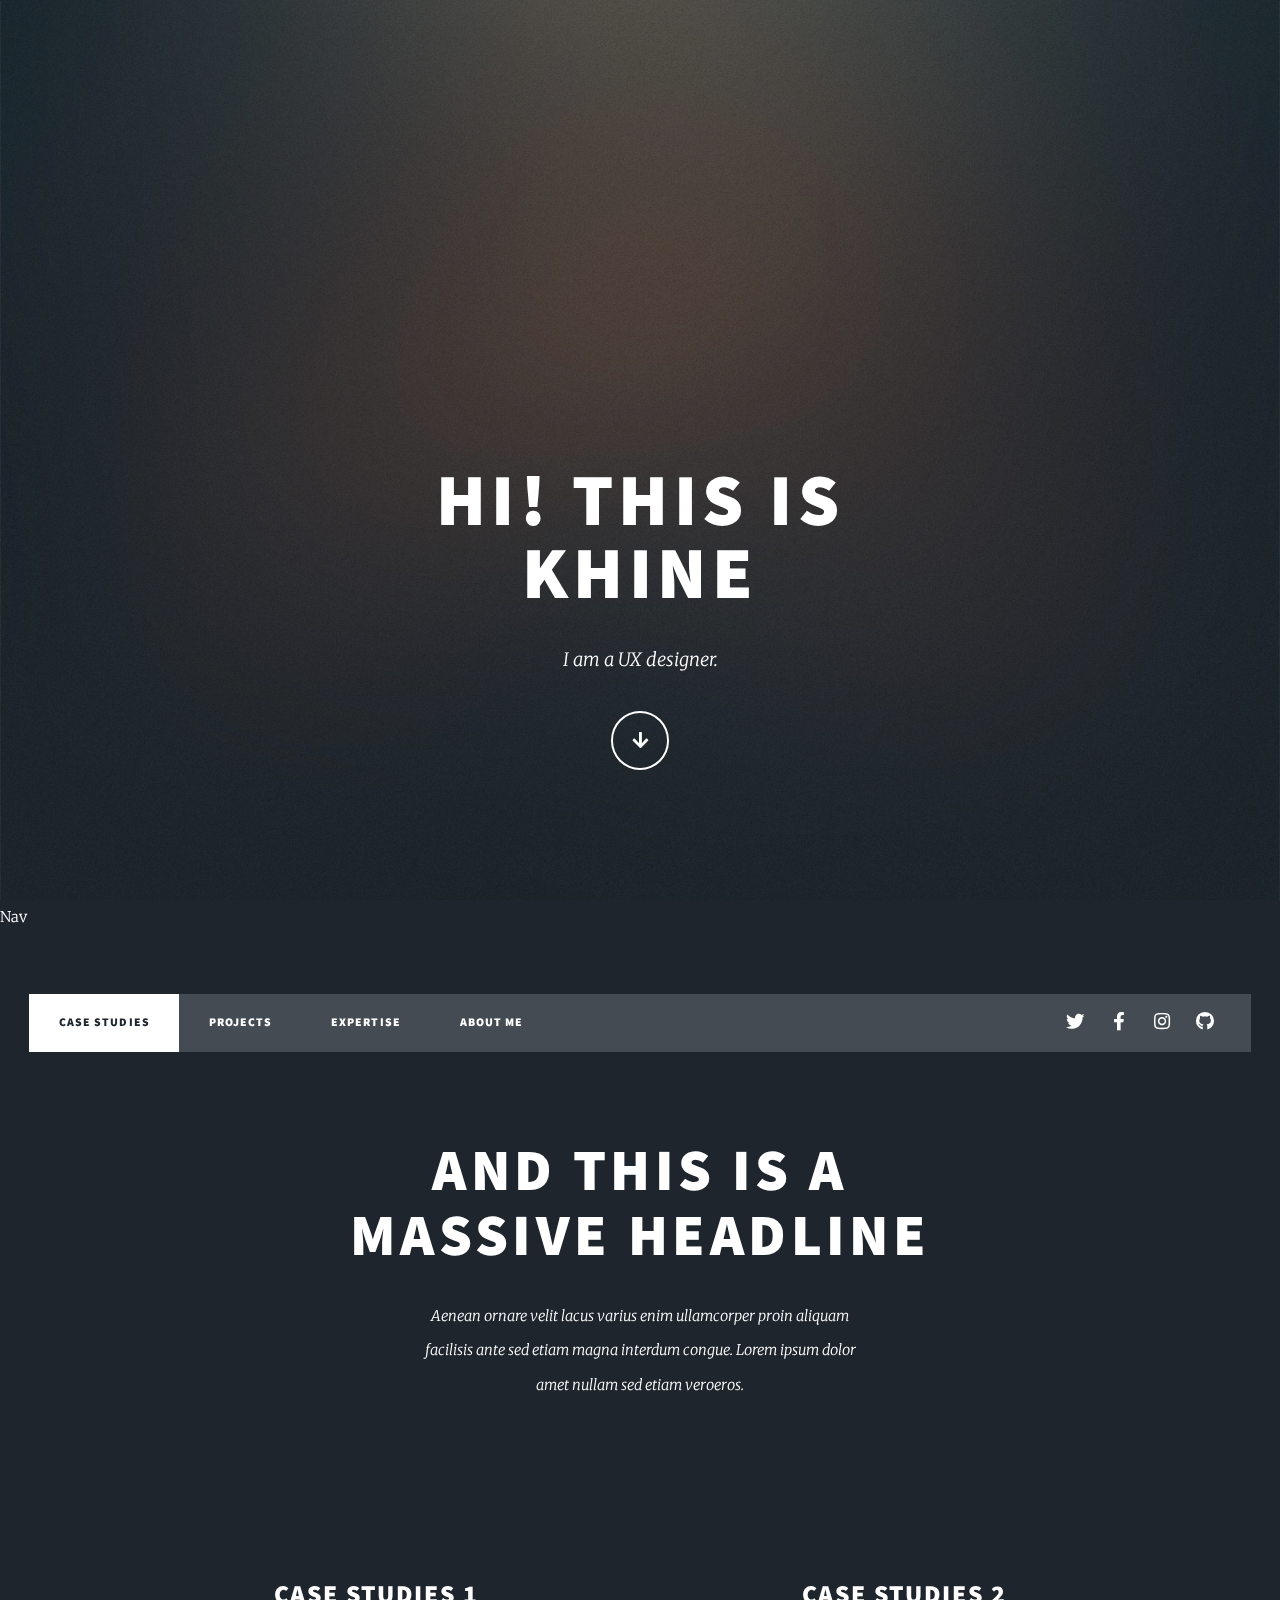
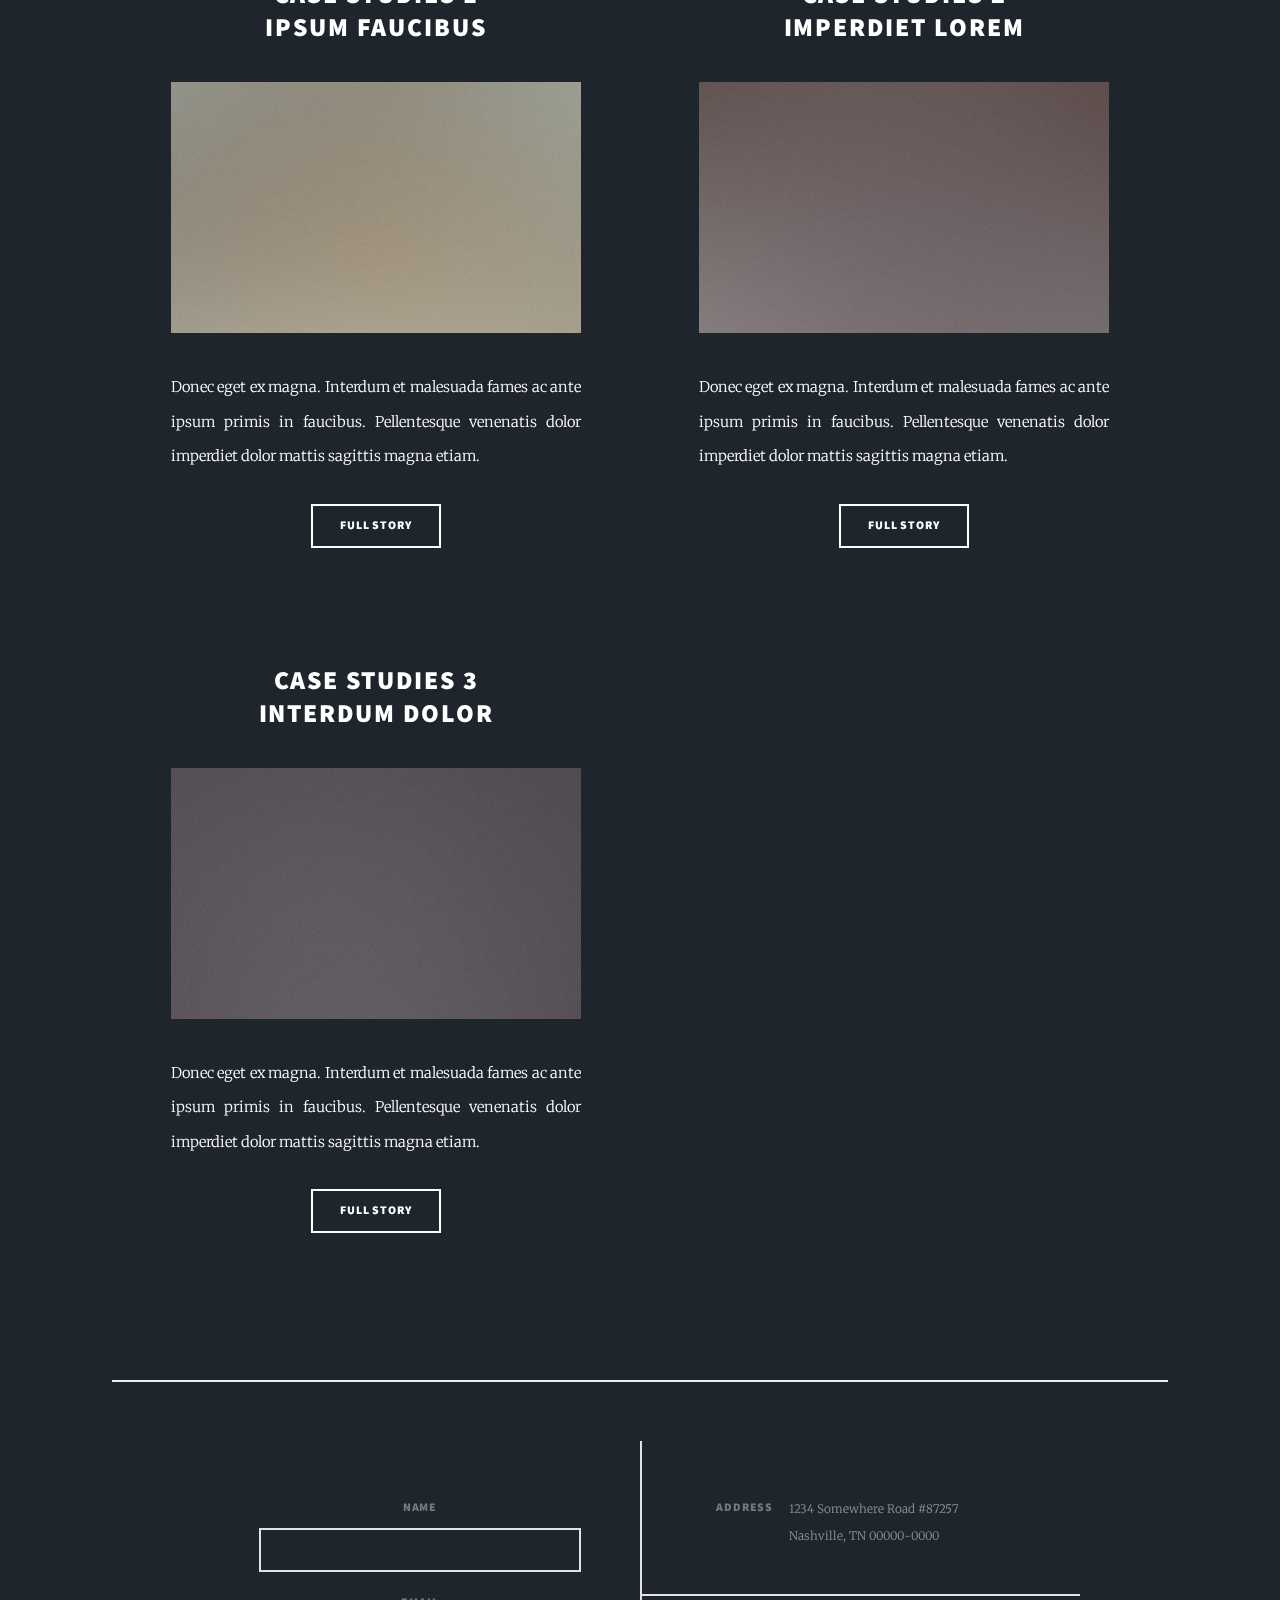
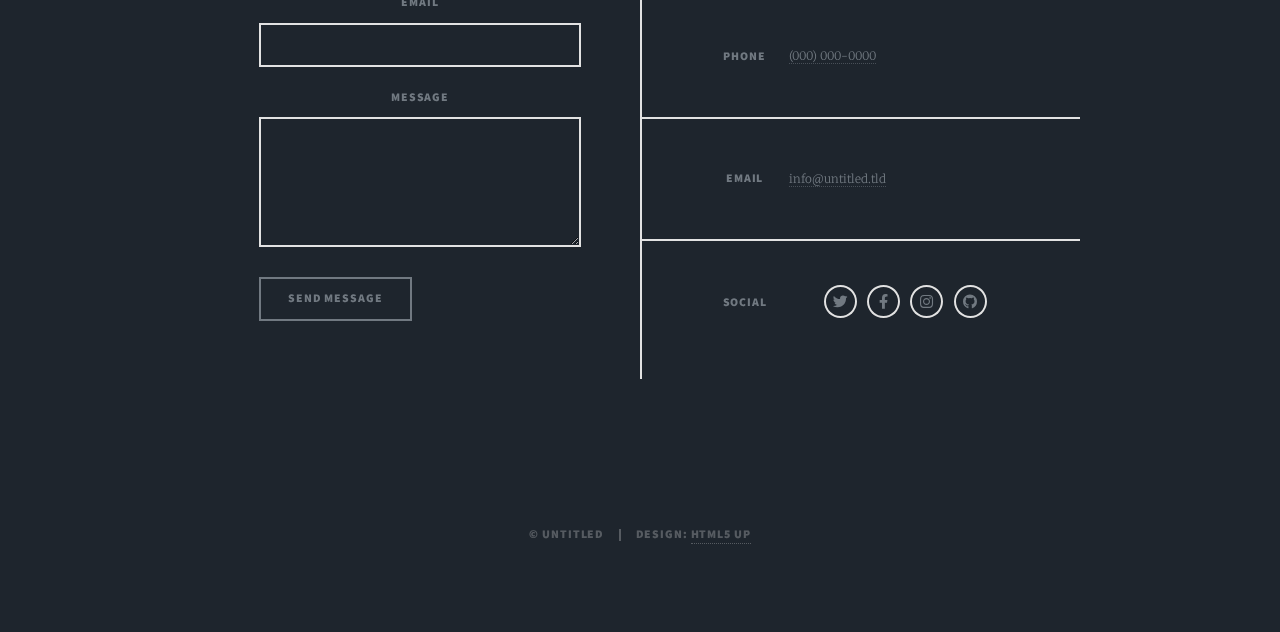
==== commit 32703873: "Add files via upload" ====
--- a/index.html
+++ b/index.html
@@ -25,16 +25,16 @@
 						<p>I am a UX designer<!--a href="https://twitter.com/ajlkn">@ajlkn</a> for <a href="https://html5up.net">HTML5 UP</a><br />
 						and released for free under the <a href="https://html5up.net/license">Creative Commons license</a-->.</p>
 						<ul class="actions">
-							<li><a href="#header" class="button icon solid solo fa-arrow-down scrolly">Continue</a></li>
+							<li><a href="#nav" class="button icon solid solo fa-arrow-down scrolly">Continue</a></li>
 						</ul>
 					</div>
 
-				<!-- Header -->
+				<!-- Header 
 					<header id="header">
 						<a href="index.html" class="logo">About Me</a>
-					</header>
-
-				<!-- Nav 
+					</header> -->
+
+				Nav 
 					<nav id="nav">
 						<ul class="links">
 							<li class="active"><a href="index.html">Case studies</a></li>
@@ -49,7 +49,7 @@
 							<li><a href="#" class="icon brands fa-github"><span class="label">GitHub</span></a></li>
 						</ul>
 					</nav>
-				-->
+				
 				<!-- Main -->
 					<div id="main">
 
@@ -85,7 +85,7 @@
 								</article>
 								<article>
 									<header>
-										<!--span class="date">April 22, 2017</span>
+										<!--span class="date">April 22, 2017</span-->
 										<h2><a href="#">Case studies 2<br />
 										imperdiet lorem</a></h2>
 									</header>
@@ -108,18 +108,18 @@
 									</ul>
 								</article>
 								<article>
-									<header>
-										<span class="date">April 14, 2017</span>
-										<h2><a href="#">Tempus sed<br />
+									<!--header>
+										
+										<h2><a href="#">Case studies 3<br />
 										nulla imperdiet</a></h2>
 									</header>
 									<a href="#" class="image fit"><img src="images/pic05.jpg" alt="" /></a>
 									<p>Donec eget ex magna. Interdum et malesuada fames ac ante ipsum primis in faucibus. Pellentesque venenatis dolor imperdiet dolor mattis sagittis magna etiam.</p>
 									<ul class="actions special">
 										<li><a href="#" class="button">Full Story</a></li>
-									</ul>
-								</article>
-								<article>
+									</ul-->
+								</article>
+								<!--<article>
 									<header>
 										<span class="date">April 11, 2017</span>
 										<h2><a href="#">Odio magna<br />
@@ -142,14 +142,15 @@
 									<ul class="actions special">
 										<li><a href="#" class="button">Full Story</a></li>
 									</ul>
-								</article>
-							</section>
-
+								</article>-->
+								
+							</section>
+							<hr height="2px" width="100%" ></hr>
 						<!-- Footer -->
-							<footer>
+							<!--<footer>
 								<div class="pagination">
 									<!--<a href="#" class="previous">Prev</a>-->
-									<a href="#" class="page active">1</a>
+								<!--	<a href="#" class="page active">1</a>
 									<a href="#" class="page">2</a>
 									<a href="#" class="page">3</a>
 									<span class="extra">&hellip;</span>
@@ -159,6 +160,8 @@
 									<a href="#" class="next">Next</a>
 								</div>
 							</footer>
+							
+						
 
 					</div>
 
--- a/assets/css/main.css
+++ b/assets/css/main.css
@@ -144,7 +144,7 @@
 		}
 
 	body {
-		color: #212931;
+		color: #ffffff; /* P text color under this is massive head line */
 	}
 
 	body, input, select, textarea {
@@ -191,7 +191,7 @@
 
 		h1 a, h2 a, h3 a, h4 a, h5 a, h6 a {
 			border-bottom: 0;
-			color: inherit;
+			color: #ffffff;
 			text-decoration: none;
 		}
 
@@ -199,6 +199,7 @@
 		font-size: 4rem;
 		line-height: 1.1;
 		margin: 0 0 2rem 0;
+		
 	}
 
 	h2 {
@@ -298,7 +299,7 @@
 
 		a:hover {
 			border-bottom-color: transparent;
-			color: #18bfef !important;
+			color: #eeeeee !important; /* This is a massive Head Line text hover color*/
 		}
 
 	strong, b {
@@ -2206,8 +2207,8 @@
 	button,
 	.button {
 		background-color: transparent;
-		box-shadow: inset 0 0 0 2px #212931;
-		color: #212931 !important;
+		box-shadow: inset 0 0 0 2px #ffffff; /*Case studies 123 Full story button border color*/
+		color: #ffffff !important; /*Case studies 123 Full story text color*/
 	}
 
 		input[type="submit"]:hover,
@@ -2216,7 +2217,7 @@
 		button:hover,
 		.button:hover {
 			box-shadow: inset 0 0 0 2px #18bfef;
-			color: #18bfef !important;
+			color: #18bfef !important; /* Case studies 123 Full story text hover color*/
 		}
 
 		input[type="submit"].primary,
@@ -3364,7 +3365,7 @@
 			#intro button:hover,
 			#intro .button:hover {
 				box-shadow: inset 0 0 0 2px #18bfef;
-				color: #18bfef !important;
+				color: #18bfef !important; /* I am a UX designer arrow down hover color*/
 			}
 
 			#intro input[type="submit"].primary,
@@ -3618,12 +3619,12 @@
 		background: rgba(255, 255, 255, 0.175);
 		height: 4rem;
 		line-height: 4rem;
-		margin: -4rem auto 0 auto;
+		margin: 4rem auto 0 auto;
 		overflow: hidden;
 		padding: 0 2rem 0 0;
 		position: relative;
 		width: calc(100% - 4rem);
-		max-width: 72rem;
+		max-width: 100%;
 		z-index: 2;
 	}
 
@@ -3756,7 +3757,7 @@
 /* Main */
 
 	#main {
-		background-color: #ffffff;
+		/*background-color: #ffffff;*/
 		position: relative;
 		margin: 0 auto;
 		width: calc(100% - 4rem);
@@ -3766,7 +3767,7 @@
 
 		#main > * {
 			padding: 4rem 4rem 2rem 4rem ;
-			border-top: solid 2px #eeeeee;
+			/*border-top: solid 2px #eeeeee;*/
 			margin: 0;
 		}
 
@@ -3863,10 +3864,11 @@
 
 			#main > .posts > article {
 				border-color: #eeeeee;
-				border-left-width: 2px;
+				/*border-left-width: 2px;*/
 				border-style: solid;
-				border-top-width: 2px;
+				/*border-bottom-width: 2px;*/
 				text-align: center;
+				color: #ffffff; /* Cast studies 123 body text color*/
 			}
 
 				#main > .posts > article > :last-child {
@@ -3953,7 +3955,7 @@
 		display: -webkit-flex;
 		display: -ms-flex;
 		display: flex;
-		background-color: #f5f5f5;
+		/*background-color: #f5f5f5;*/ /* Footer form background color*/
 		color: #909498;
 		cursor: default;
 		position: relative;
@@ -3968,13 +3970,13 @@
 		}
 
 		#footer a {
-			color: #717981;
+			color: #717981; /*Phone,email, social media icons color*/
 			border-bottom-color: rgba(113, 121, 129, 0.5);
 		}
 
 			#footer a:hover {
 				border-bottom-color: transparent;
-				color: #18bfef !important;
+				color: #fc0313 !important; /*Phone,email hover color*/
 			}
 
 		#footer strong, #footer b {
@@ -3982,7 +3984,7 @@
 		}
 
 		#footer h1, #footer h2, #footer h3, #footer h4, #footer h5, #footer h6 {
-			color: #717981;
+			color: #717981; /*Address,Phone,email, social text color*/
 		}
 
 		#footer blockquote {
@@ -4009,7 +4011,7 @@
 		#footer .button {
 			background-color: transparent;
 			box-shadow: inset 0 0 0 2px #717981;
-			color: #717981 !important;
+			color: #717981 !important; /*Send message-box text color*/
 		}
 
 			#footer input[type="submit"]:hover,
@@ -4018,7 +4020,7 @@
 			#footer button:hover,
 			#footer .button:hover {
 				box-shadow: inset 0 0 0 2px #18bfef;
-				color: #18bfef !important;
+				color: #18bfef !important; /*Send message-box text hover color*/
 			}
 
 			#footer input[type="submit"].primary,
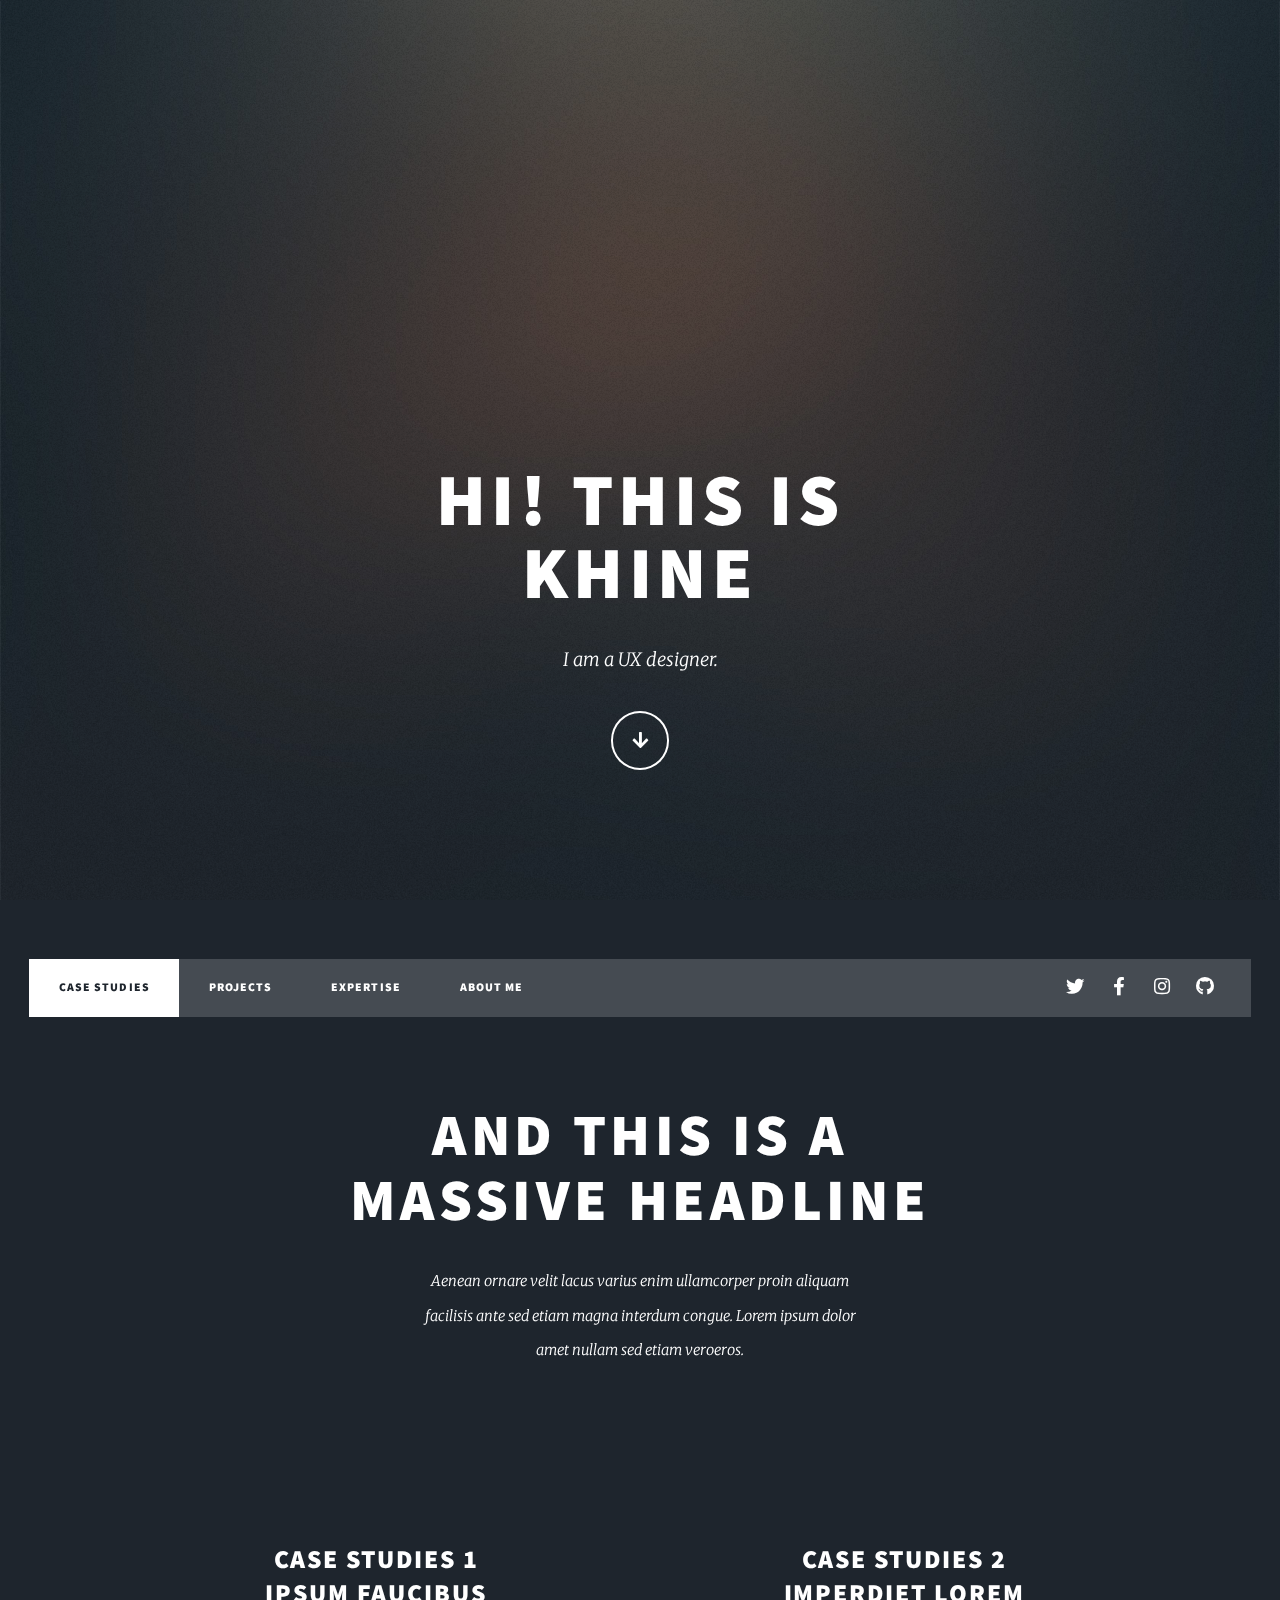
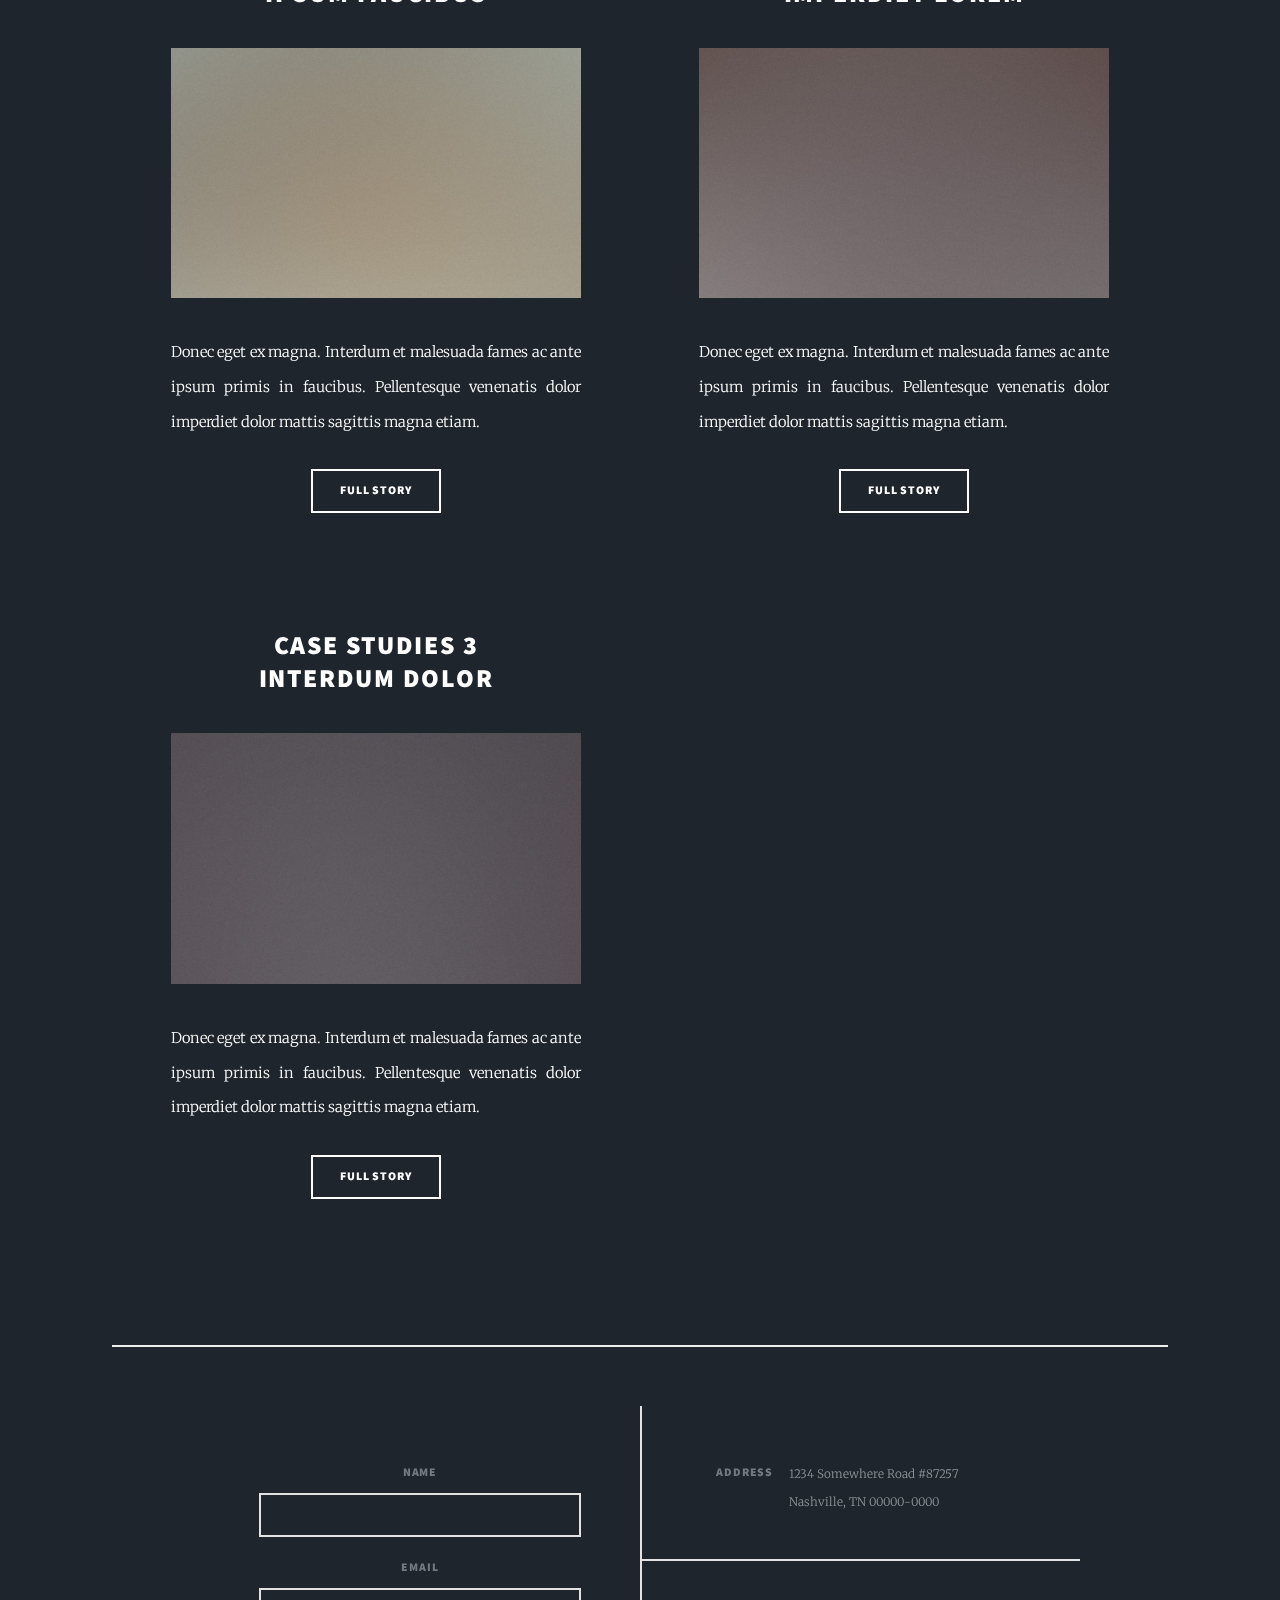
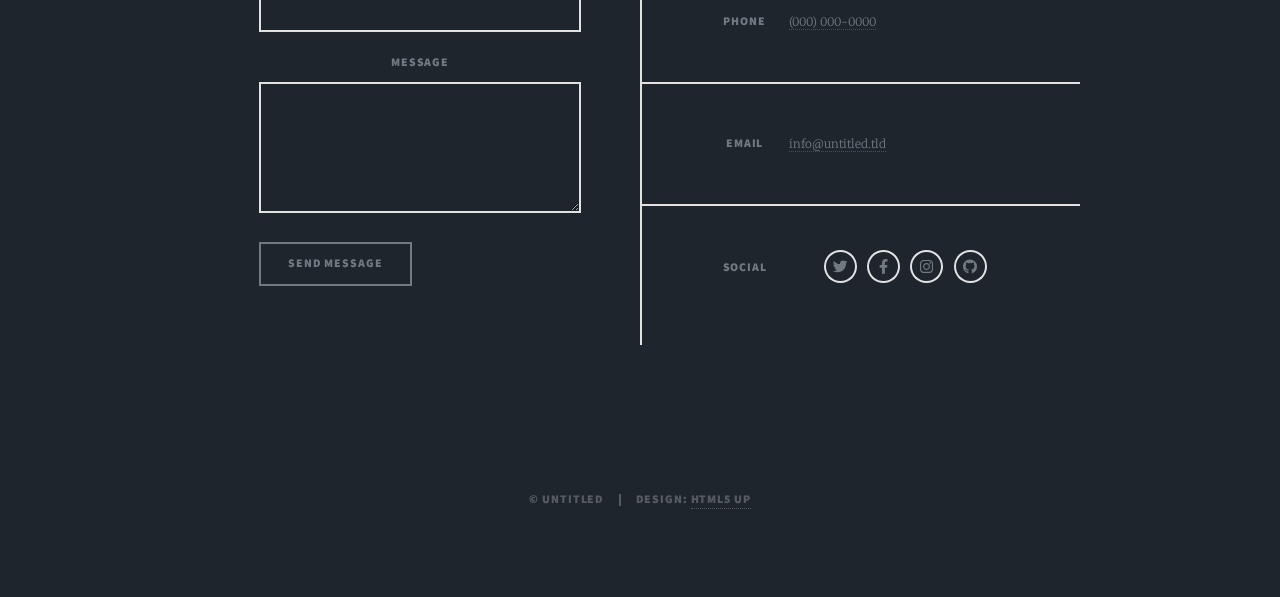
==== commit ef73b4d7: "Update index.html" ====
--- a/index.html
+++ b/index.html
@@ -34,7 +34,7 @@
 						<a href="index.html" class="logo">About Me</a>
 					</header> -->
 
-				Nav 
+				<!--Nav--> 
 					<nav id="nav">
 						<ul class="links">
 							<li class="active"><a href="index.html">Case studies</a></li>
@@ -231,4 +231,4 @@
 			<script src="assets/js/main.js"></script>
 
 	</body>
-</html>+</html>
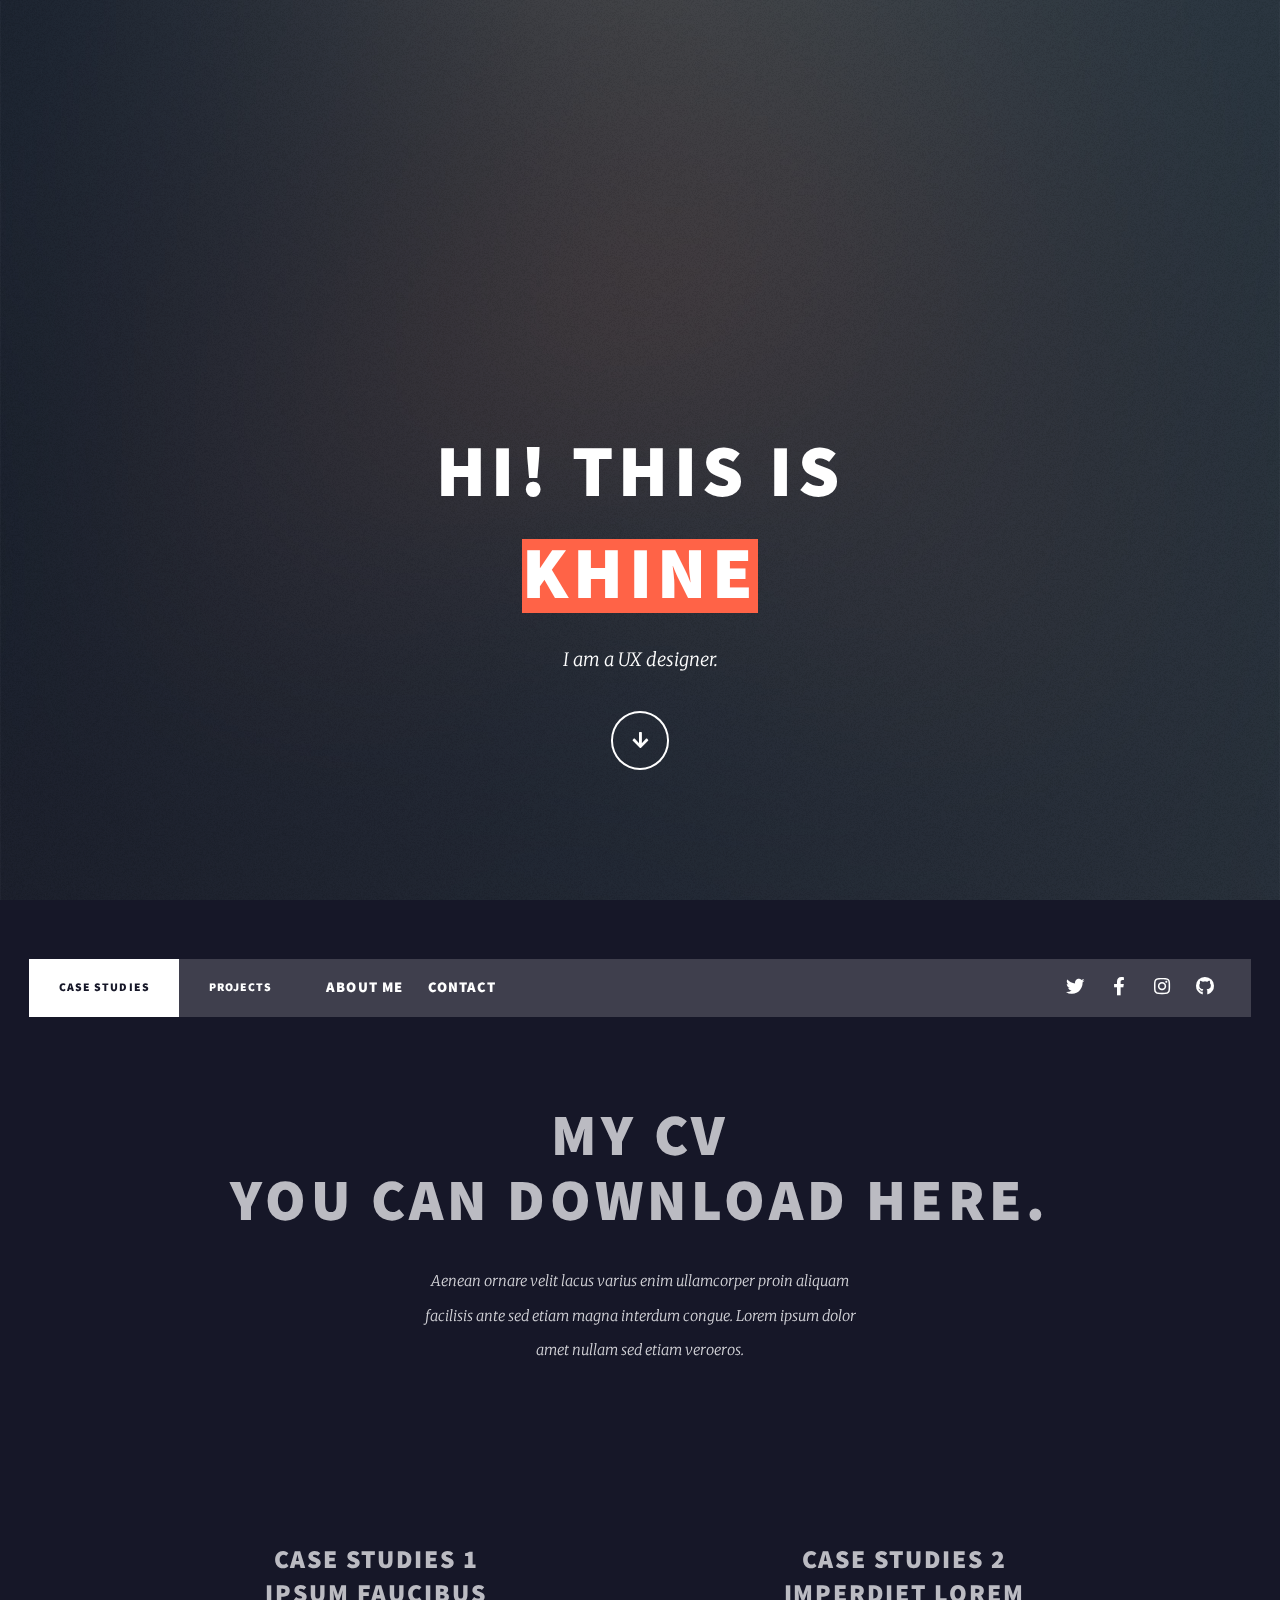
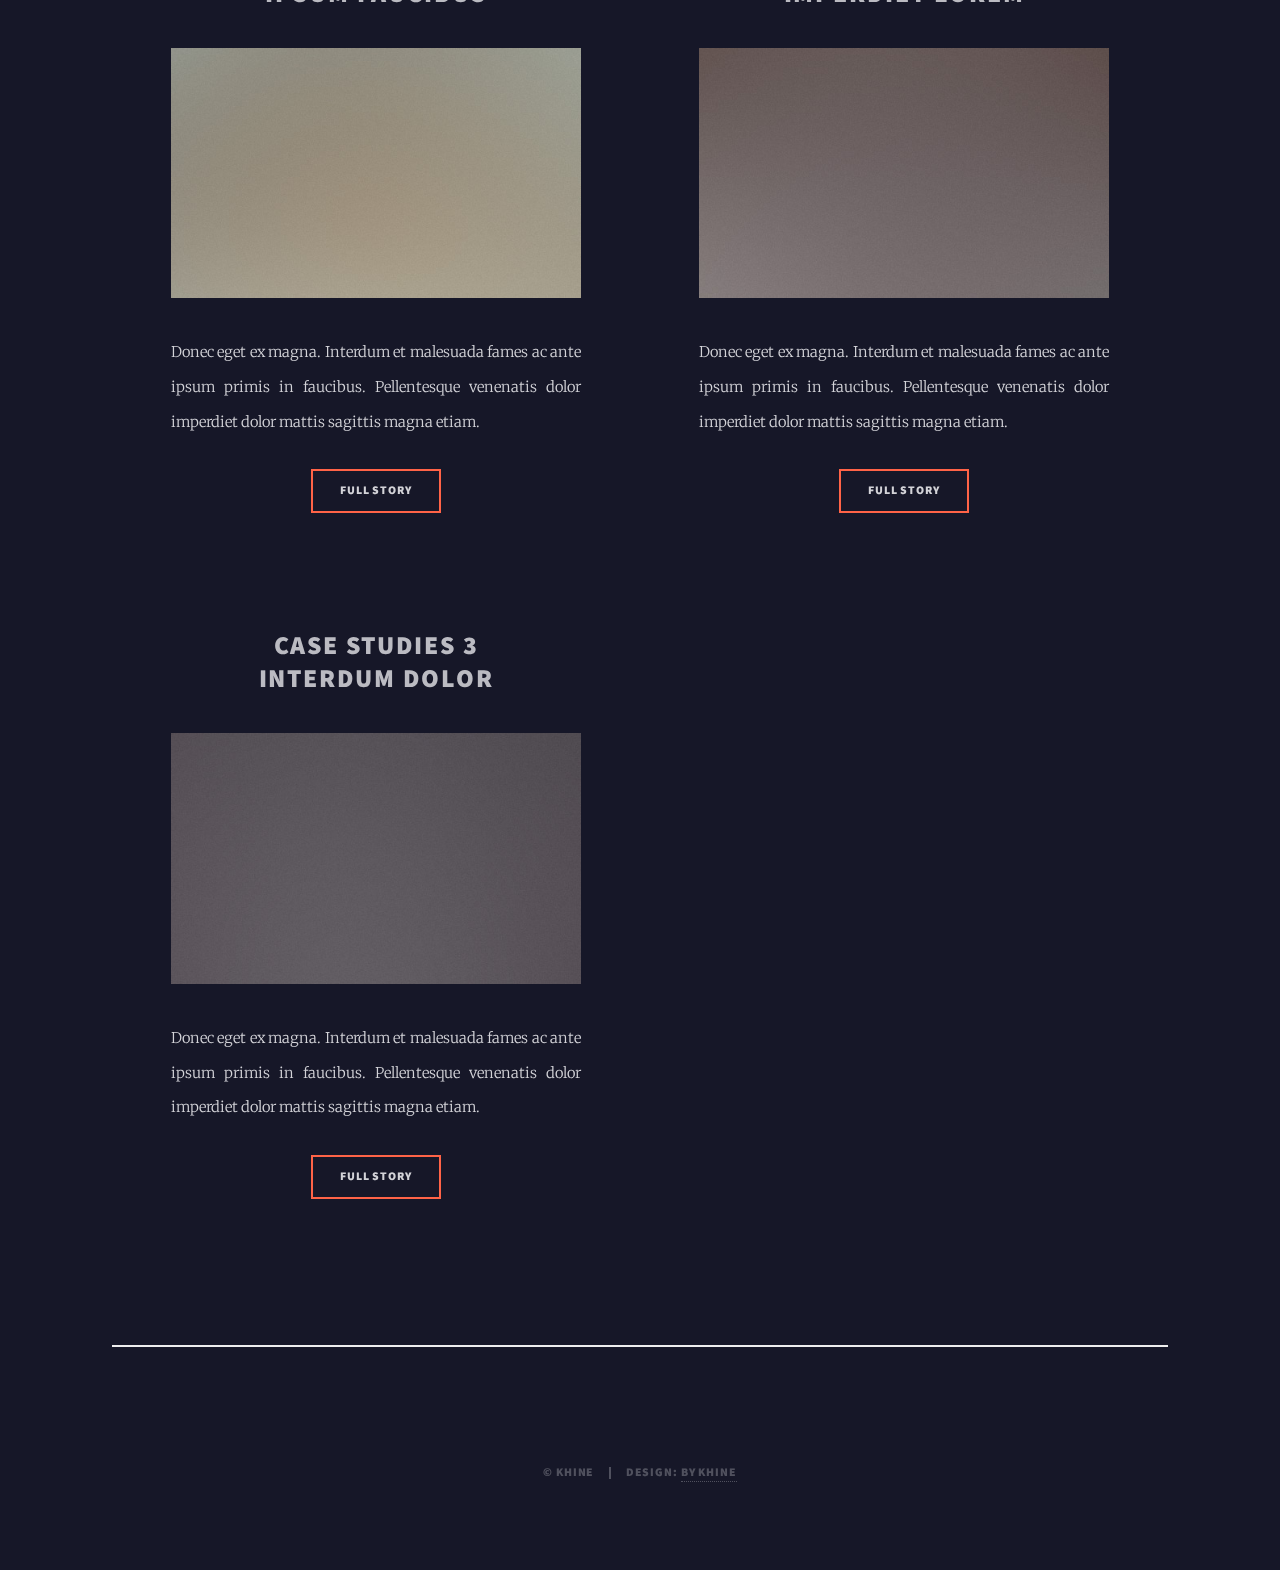
==== commit 5c817f31: "Add files via upload" ====
--- a/index.html
+++ b/index.html
@@ -20,8 +20,8 @@
 				<!-- Intro -->
 					<div id="intro">
 						
-						<h1>Hi!	This is<br />
-						Khine</h1>
+						<h1>Hi!	This is</h1>
+						<h1 style="background-color:#ff6347;">Khine</h1>
 						<p>I am a UX designer<!--a href="https://twitter.com/ajlkn">@ajlkn</a> for <a href="https://html5up.net">HTML5 UP</a><br />
 						and released for free under the <a href="https://html5up.net/license">Creative Commons license</a-->.</p>
 						<ul class="actions">
@@ -38,9 +38,9 @@
 					<nav id="nav">
 						<ul class="links">
 							<li class="active"><a href="index.html">Case studies</a></li>
-							<li><a href="generic.html">Projects</a></li>
-							<li><a href="elements.html">Expertise</a></li>
-							<li><a href="elements.html">About me</a></li>
+							<li><a href="projects.html">Projects</a></li>
+							<li><!--a href="elements.html"-->&nbsp; &nbsp; &nbsp; About me</a></li>
+							<li><!--a href="elements.html"-->&nbsp; &nbsp; &nbsp; Contact</a></li>
 						</ul>
 						<ul class="icons">
 							<li><a href="#" class="icon brands fa-twitter"><span class="label">Twitter</span></a></li>
@@ -57,8 +57,8 @@
 							<article class="post featured">
 								<header class="major">
 									<!--span class="date">April 25, 2017</span-->
-									<h2><a href="#">And this is a<br />
-									massive headline</a></h2>
+									<h2><a href="#">My CV</br>
+									you can download here.</a></h2>
 									<p>Aenean ornare velit lacus varius enim ullamcorper proin aliquam<br />
 									facilisis ante sed etiam magna interdum congue. Lorem ipsum dolor<br />
 									amet nullam sed etiam veroeros.</p>
@@ -145,7 +145,7 @@
 								</article>-->
 								
 							</section>
-							<hr height="2px" width="100%" ></hr>
+							<hr height="1px" width="100%" ></hr>
 						<!-- Footer -->
 							<!--<footer>
 								<div class="pagination">
@@ -166,8 +166,8 @@
 					</div>
 
 				<!-- Footer -->
-					<footer id="footer">
-						<section>
+					<!--footer id="footer">
+						<!--section>
 							<form method="post" action="#">
 								<div class="fields">
 									<div class="field">
@@ -187,8 +187,13 @@
 									<li><input type="submit" value="Send Message" /></li>
 								</ul>
 							</form>
-						</section>
-						<section class="split contact">
+						</section-->
+								<!--section>
+										<a href="#" class="button">Contact me</a>
+						
+								</section>
+							
+						<!--section class="split contact">
 							<section class="alt">
 								<h3>Address</h3>
 								<p>1234 Somewhere Road #87257<br />
@@ -200,9 +205,9 @@
 							</section>
 							<section>
 								<h3>Email</h3>
-								<p><a href="#">info@untitled.tld</a></p>
-							</section>
-							<section>
+								<p><a href="#">ktpw2014@gmail.com</a></p>
+							</section-->
+							<!--section>
 								<h3>Social</h3>
 								<ul class="icons alt">
 									<li><a href="#" class="icon brands alt fa-twitter"><span class="label">Twitter</span></a></li>
@@ -211,12 +216,12 @@
 									<li><a href="#" class="icon brands alt fa-github"><span class="label">GitHub</span></a></li>
 								</ul>
 							</section>
-						</section>
-					</footer>
+						<!--/section-->
+					<!--/footer-->
 
 				<!-- Copyright -->
 					<div id="copyright">
-						<ul><li>&copy; Untitled</li><li>Design: <a href="https://html5up.net">HTML5 UP</a></li></ul>
+						<ul><li>&copy; Khine</li><li>Design: <a href="https://html5up.net">by Khine</a></li></ul>
 					</div>
 
 			</div>
@@ -231,4 +236,4 @@
 			<script src="assets/js/main.js"></script>
 
 	</body>
-</html>
+</html>--- a/assets/css/main.css
+++ b/assets/css/main.css
@@ -99,7 +99,8 @@
 	}
 
 	body {
-		background-color: #1e252d;
+		background-color: #161728;
+		/*background-color: linear-gradient(to bottom, #33ccff 0%, #ff99cc 100%);*/
 	}
 
 		body.is-preload *, body.is-preload *:before, body.is-preload *:after {
@@ -144,7 +145,7 @@
 		}
 
 	body {
-		color: #ffffff; /* P text color under this is massive head line */
+		color: #d3d3d8; /* P text color under My CV */
 	}
 
 	body, input, select, textarea {
@@ -191,7 +192,7 @@
 
 		h1 a, h2 a, h3 a, h4 a, h5 a, h6 a {
 			border-bottom: 0;
-			color: #ffffff;
+			color: #bbbbc2; /* text color of sub titles*/
 			text-decoration: none;
 		}
 
@@ -299,7 +300,7 @@
 
 		a:hover {
 			border-bottom-color: transparent;
-			color: #eeeeee !important; /* This is a massive Head Line text hover color*/
+			color: #ff6347 !important; /* My CV text hover color*/
 		}
 
 	strong, b {
@@ -307,7 +308,7 @@
 	}
 
 	h1, h2, h3, h4, h5, h6 {
-		color: #212931;
+		color: #040b29;
 	}
 
 	blockquote {
@@ -2207,8 +2208,8 @@
 	button,
 	.button {
 		background-color: transparent;
-		box-shadow: inset 0 0 0 2px #ffffff; /*Case studies 123 Full story button border color*/
-		color: #ffffff !important; /*Case studies 123 Full story text color*/
+		box-shadow: inset 0 0 0 2px #ff6347; /*Case studies 123 Full story button border color*/
+		color: #d3d3d8   !important; /*Case studies 123 Full story text color*/
 	}
 
 		input[type="submit"]:hover,
@@ -2216,8 +2217,8 @@
 		input[type="button"]:hover,
 		button:hover,
 		.button:hover {
-			box-shadow: inset 0 0 0 2px #18bfef;
-			color: #18bfef !important; /* Case studies 123 Full story text hover color*/
+			box-shadow: inset 0 0 0 2px #bbbbc2;
+			color: #ff6347  !important; /* Case studies 123 Full story text hover color*/
 		}
 
 		input[type="submit"].primary,
@@ -3234,8 +3235,8 @@
 			left: 0;
 			width: 100%;
 			height: 100%;
-			background-color: #212931;
-			background-image: url("../../images/overlay.png"), linear-gradient(0deg, rgba(0, 0, 0, 0.1), rgba(0, 0, 0, 0.1)), url("../../images/bg.jpg");
+			background-color: #161728;
+			background-image: url("../../images/overlay.png"), linear-gradient(75deg, rgba(22,23,40,0.5), rgba(52,61,73,0.5) ), url("../../images/bg.jpg");
 			background-size: auto,								auto,														100% auto;
 			background-position: center,								center,														top center;
 			background-repeat: repeat,								no-repeat,													no-repeat;
@@ -3259,7 +3260,7 @@
 			-webkit-transition-delay: 0.75s;
 			-ms-transition-delay: 0.75s;
 			transition-delay: 0.75s;
-			background: #1e252d;
+			background: #343d49; /*Background color before fade-in gradient color pop up*/
 			content: '';
 			display: block;
 			height: 100%;
@@ -3271,7 +3272,7 @@
 		}
 
 		body.is-preload #wrapper.fade-in:before {
-			opacity: 1;
+			opacity: 3;
 		}
 
 		@media screen and (orientation: portrait) {
@@ -3364,8 +3365,8 @@
 			#intro input[type="button"]:hover,
 			#intro button:hover,
 			#intro .button:hover {
-				box-shadow: inset 0 0 0 2px #18bfef;
-				color: #18bfef !important; /* I am a UX designer arrow down hover color*/
+				box-shadow: inset 0 0 0 2px #ff6347;
+				color: #ff6347 !important; /* I am a UX designer arrow down hover color*/
 			}
 
 			#intro input[type="submit"].primary,
@@ -3633,7 +3634,7 @@
 		}
 
 		#nav ul.icons li a.icon:hover:before {
-			color: #18bfef;
+			color: #ff6347;
 		}
 
 		#nav ul.icons.alt li .icon:before {
@@ -3655,7 +3656,7 @@
 
 			#nav a:hover {
 				border-bottom-color: transparent;
-				color: #18bfef !important;
+				color: #ff6347 !important;
 			}
 
 		#nav strong, #nav b {
@@ -3727,11 +3728,11 @@
 				}
 
 					#nav ul.links li.active a {
-						color: #1e252d;
+						color: #161728; /*Nav Text color*/
 					}
 
 						#nav ul.links li.active a:hover {
-							color: #18bfef !important;
+							color: #ff6347 !important; /*Nav Text hover color*/
 						}
 
 		#nav ul.icons {
@@ -3868,7 +3869,7 @@
 				border-style: solid;
 				/*border-bottom-width: 2px;*/
 				text-align: center;
-				color: #ffffff; /* Cast studies 123 body text color*/
+				color: #d3d3d8; /* Cast studies 123 body text color*/
 			}
 
 				#main > .posts > article > :last-child {
@@ -3966,27 +3967,27 @@
 	}
 
 		#footer input, #footer select, #footer textarea {
-			color: #717981;
+			color: #ff6347;
 		}
 
 		#footer a {
-			color: #717981; /*Phone,email, social media icons color*/
+			color: #bbbbc2; /*Phone,email, social media icons color*/
 			border-bottom-color: rgba(113, 121, 129, 0.5);
 		}
 
 			#footer a:hover {
 				border-bottom-color: transparent;
-				color: #fc0313 !important; /*Phone,email hover color*/
+				color: #ff6347 !important; /*Phone,email hover color*/
 			}
 
 		#footer strong, #footer b {
 			color: #717981;
 		}
 
-		#footer h1, #footer h2, #footer h3, #footer h4, #footer h5, #footer h6 {
-			color: #717981; /*Address,Phone,email, social text color*/
-		}
-
+		#footer h, #footer h3, #footer h3, #footer h4, #footer h5, #footer h6 {
+			color: #bbbbc2; /*Address,Phone,email, social text color*/
+		}
+		
 		#footer blockquote {
 			border-left-color: #e2e2e2;
 		}
@@ -4010,8 +4011,8 @@
 		#footer button,
 		#footer .button {
 			background-color: transparent;
-			box-shadow: inset 0 0 0 2px #717981;
-			color: #717981 !important; /*Send message-box text color*/
+			box-shadow: inset 0 0 0 2px #bbbbc2;
+			color: #bbbbc2 !important; /*Send message-box text color*/
 		}
 
 			#footer input[type="submit"]:hover,
@@ -4019,8 +4020,8 @@
 			#footer input[type="button"]:hover,
 			#footer button:hover,
 			#footer .button:hover {
-				box-shadow: inset 0 0 0 2px #18bfef;
-				color: #18bfef !important; /*Send message-box text hover color*/
+				box-shadow: inset 0 0 0 2px #ff6347;
+				color: #ff6347 !important; /*Send message-box text hover color*/
 			}
 
 			#footer input[type="submit"].primary,
@@ -4038,11 +4039,11 @@
 				#footer input[type="button"].primary:hover,
 				#footer button.primary:hover,
 				#footer .button.primary:hover {
-					background-color: #18bfef;
+					background-color: #ff6347;
 				}
 
 		#footer label {
-			color: #717981;
+			color: #bbbbc2;
 		}
 
 		#footer input[type="text"],
@@ -4071,7 +4072,7 @@
 			}
 
 		#footer .select-wrapper:before {
-			color: #e2e2e2;
+			color: #ff6347;
 		}
 
 		#footer input[type="checkbox"] + label,
@@ -4088,7 +4089,7 @@
 		#footer input[type="radio"]:checked + label:before {
 			background-color: #717981;
 			border-color: #717981;
-			color: #f5f5f5;
+			color: #ff6347;
 		}
 
 		#footer input[type="checkbox"]:focus + label:before,
@@ -4121,7 +4122,7 @@
 		}
 
 		#footer ul.icons li a.icon:hover:before {
-			color: #18bfef;
+			color: #18bfef ; /*footer social media icons hover inside-icon color */
 		}
 
 		#footer ul.icons.alt li .icon:before {
@@ -4129,7 +4130,7 @@
 		}
 
 		#footer ul.icons.alt li a.icon:hover:before {
-			box-shadow: inset 0 0 0 2px #18bfef;
+			box-shadow: inset 0 0 0 2px #ff6347; /*footer social media icons hover circle color */
 		}
 
 		#footer header.major .date:before, #footer header.major .date:after {
@@ -4200,8 +4201,9 @@
 			-webkit-flex-shrink: 1;
 			-ms-flex-shrink: 1;
 			flex-shrink: 1;
-			padding: 4rem 4rem 2rem 4rem ;
-			border-left: solid 2px #e2e2e2;
+			padding: 6rem 4rem 2rem 4rem ; /*Form up or down*/
+			border-left: solid 2px #e2e2e2; /* Contanct middle line*/
+			border-bottom: solid 2px #e2e2e2; /* Contanct bottom line*/
 		}
 
 			#footer > section:first-child {
@@ -4222,11 +4224,11 @@
 
 				#footer > section.split > section {
 					padding: 3rem 4rem 1rem 4rem ;
-					border-top: solid 2px #e2e2e2;
+					/*border-top: solid 2px #e2e2e2;*/
 				}
 
 					#footer > section.split > section:first-child {
-						padding: 5rem 4rem 1rem 4rem ;
+						padding: 3rem 4rem 1rem 4rem ;
 						border-top: 0;
 					}
 
@@ -4274,7 +4276,7 @@
 					}
 
 					#footer > section.split.contact > section:first-child {
-						padding: 4rem 4rem 3rem 4rem;
+						padding: 8rem 4rem 3rem 4rem;
 					}
 
 					#footer > section.split.contact > section:last-child {
@@ -4413,7 +4415,7 @@
 
 			#copyright a:hover {
 				border-bottom-color: transparent;
-				color: #18bfef !important;
+				color: #ff6347 !important;
 			}
 
 		#copyright strong, #copyright b {
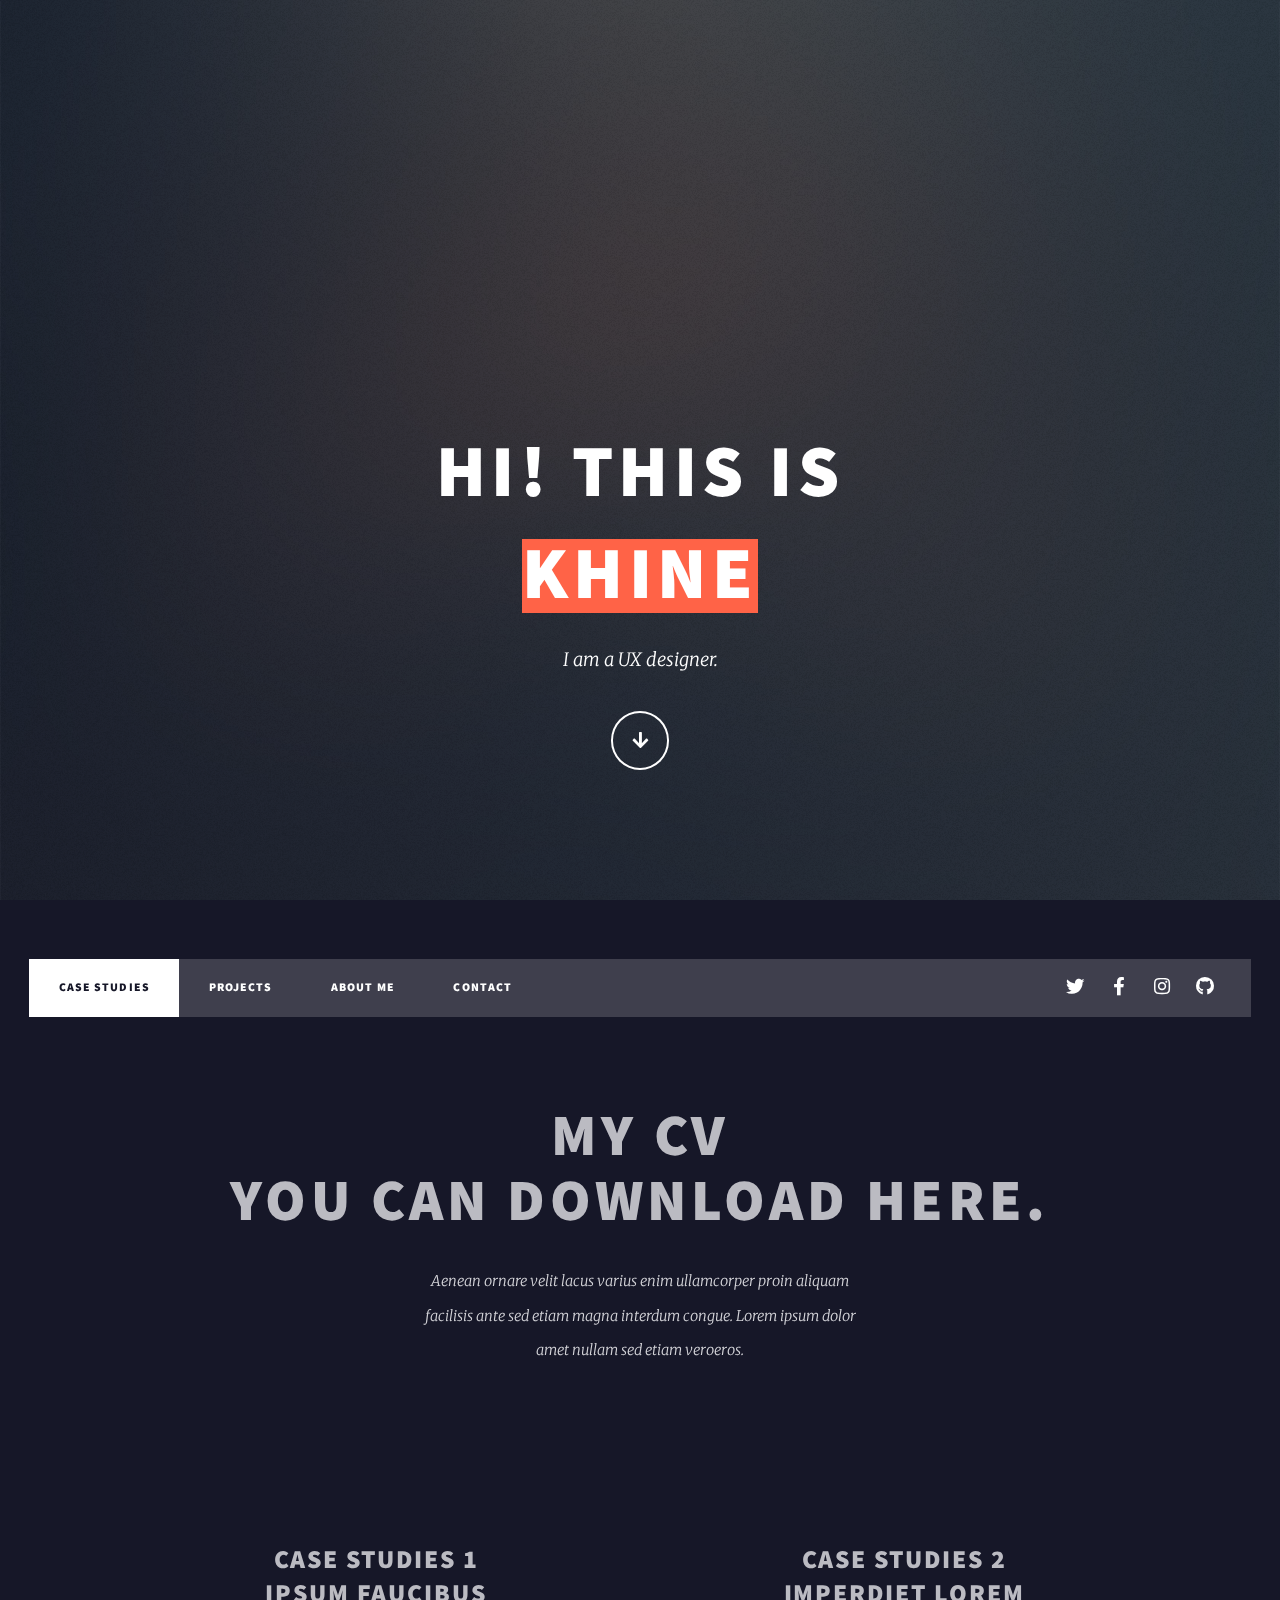
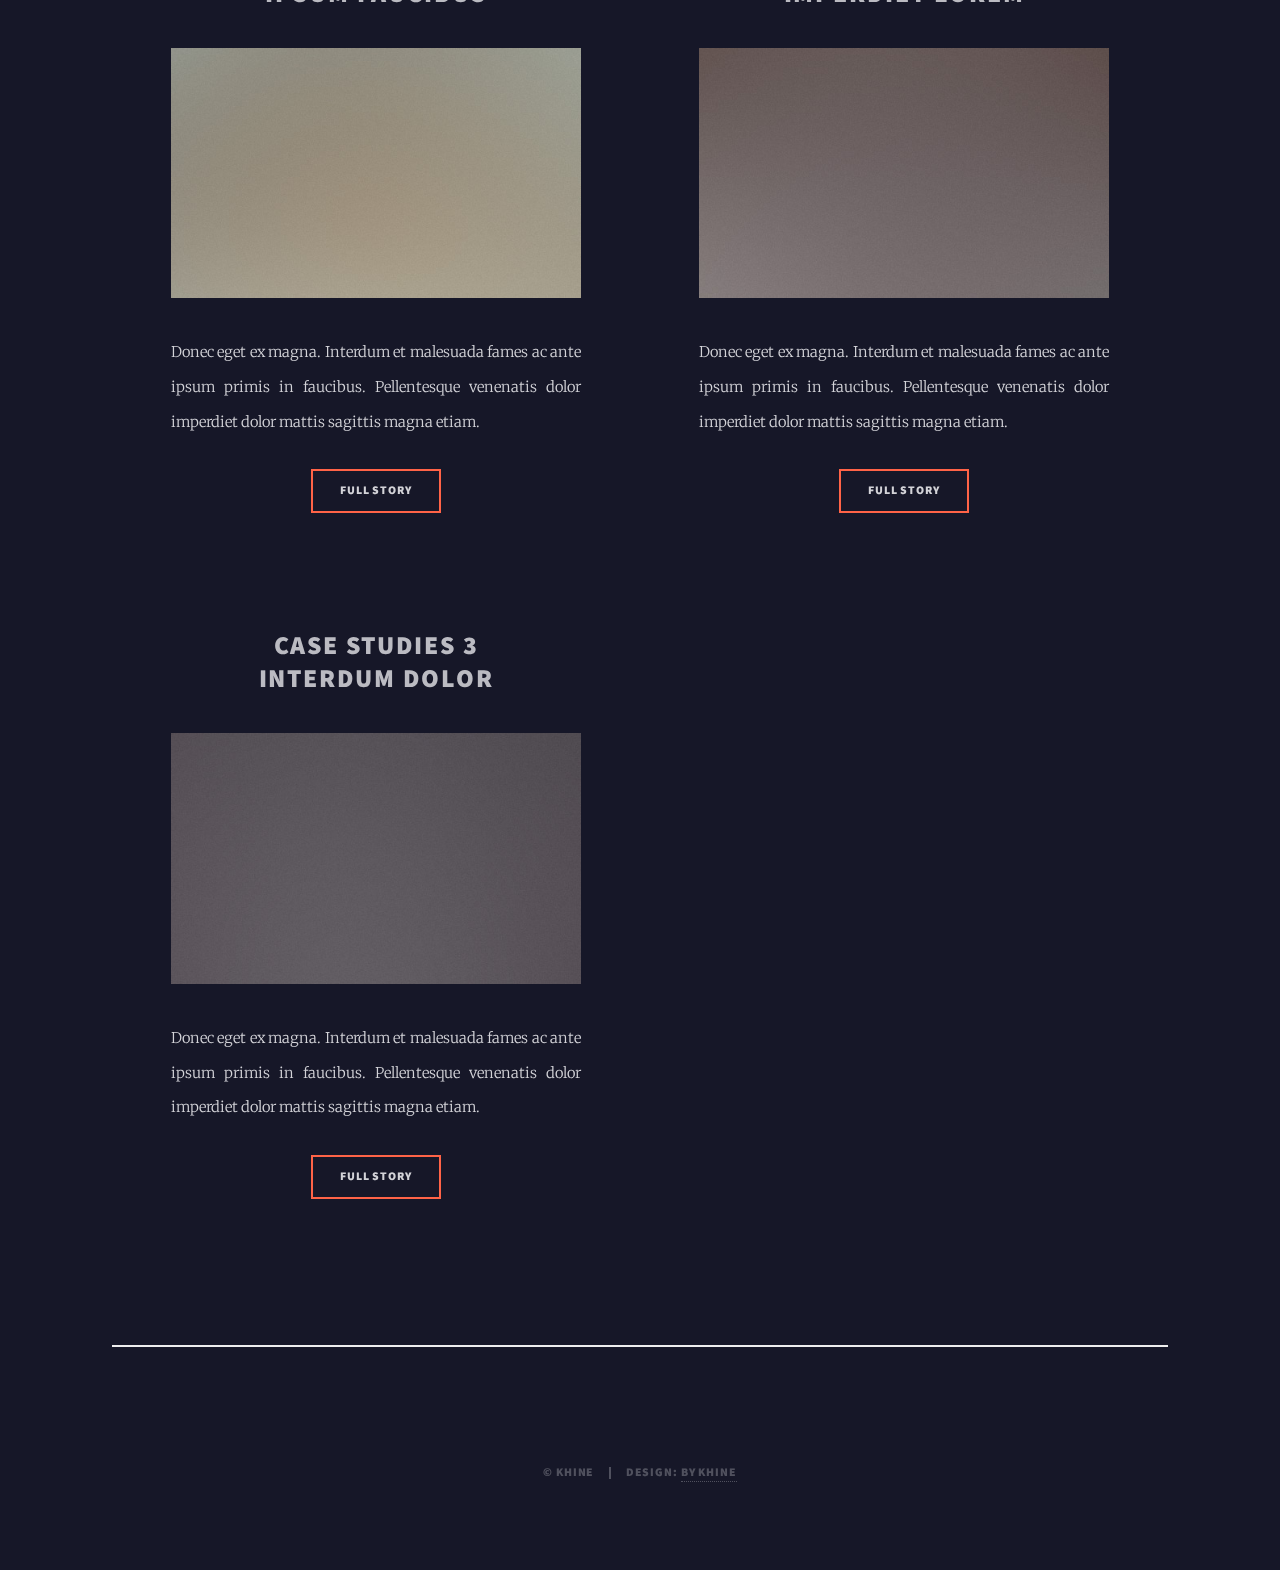
==== commit 7d199e16: "Add files via upload" ====
--- a/index.html
+++ b/index.html
@@ -39,8 +39,8 @@
 						<ul class="links">
 							<li class="active"><a href="index.html">Case studies</a></li>
 							<li><a href="projects.html">Projects</a></li>
-							<li><!--a href="elements.html"-->&nbsp; &nbsp; &nbsp; About me</a></li>
-							<li><!--a href="elements.html"-->&nbsp; &nbsp; &nbsp; Contact</a></li>
+							<li><a href="elements.html">About me</a></li>
+							<li><a href="elements.html">Contact</a></li>
 						</ul>
 						<ul class="icons">
 							<li><a href="#" class="icon brands fa-twitter"><span class="label">Twitter</span></a></li>
